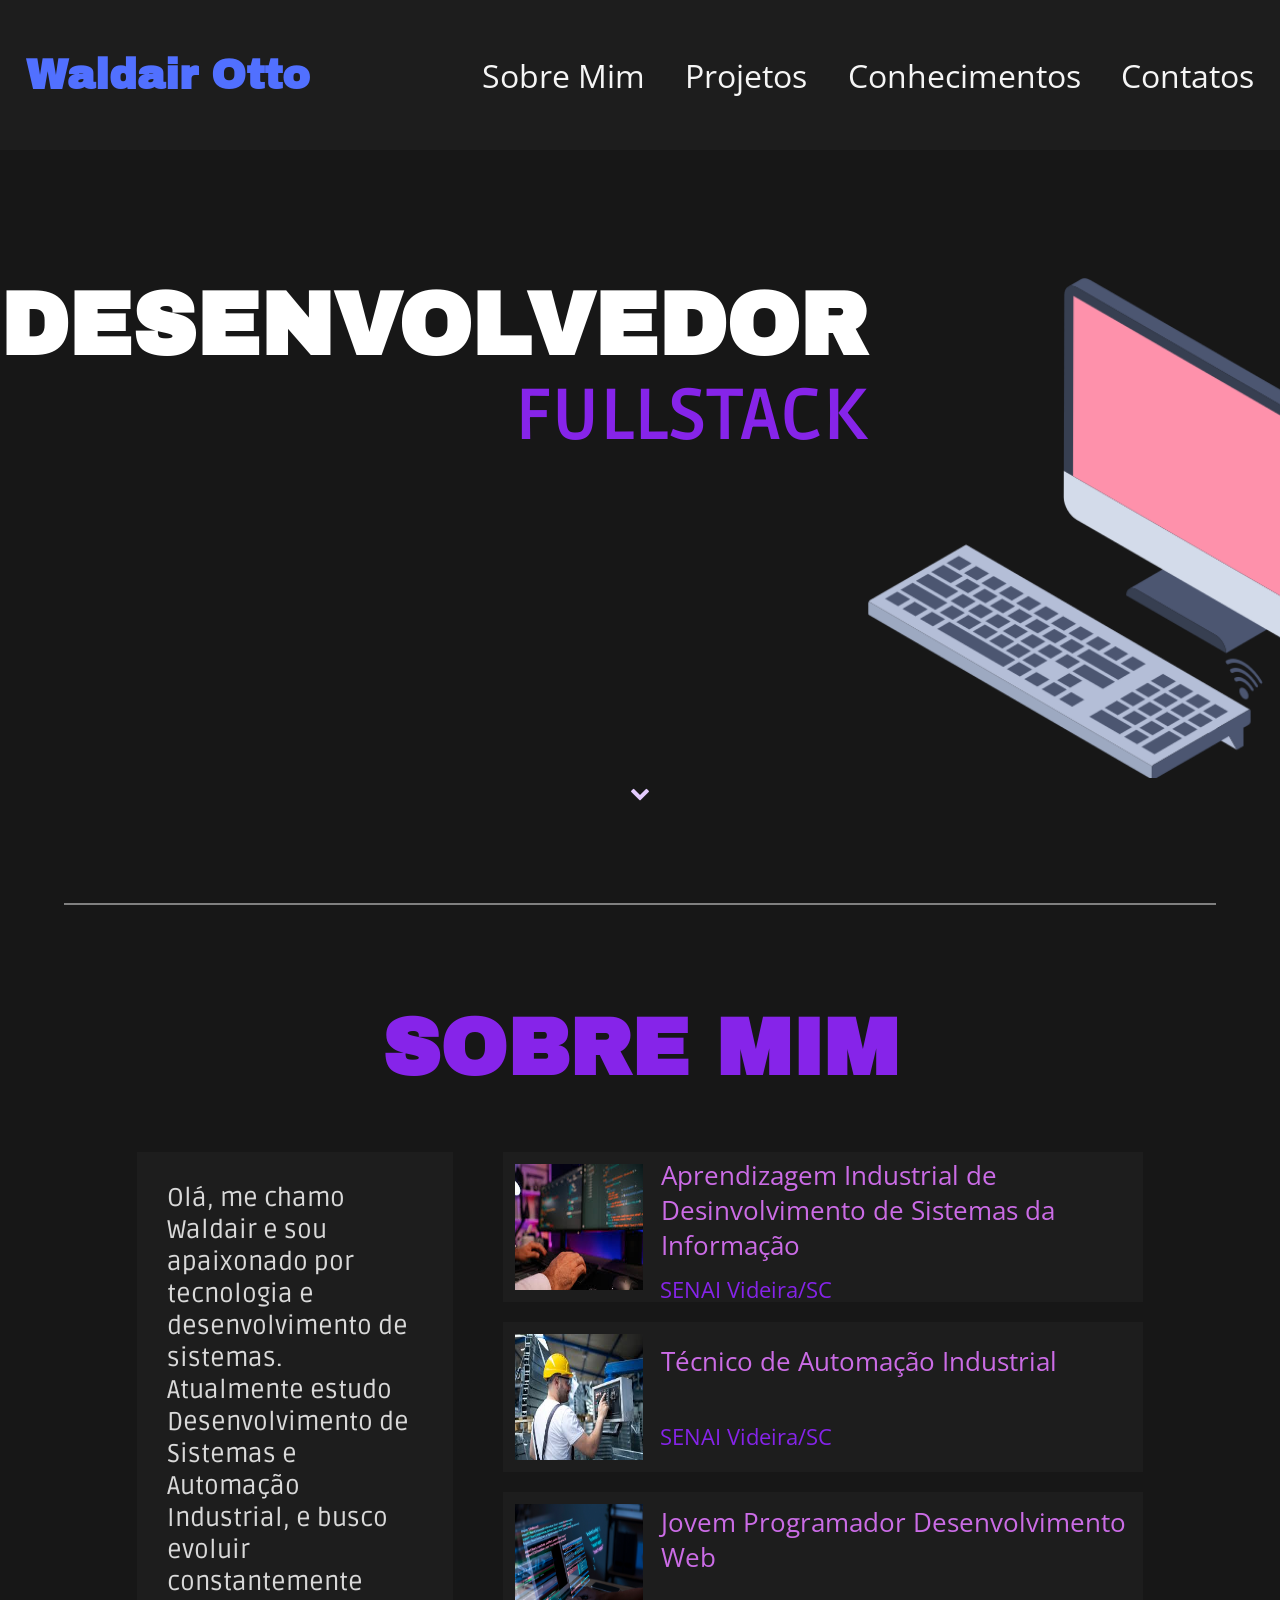
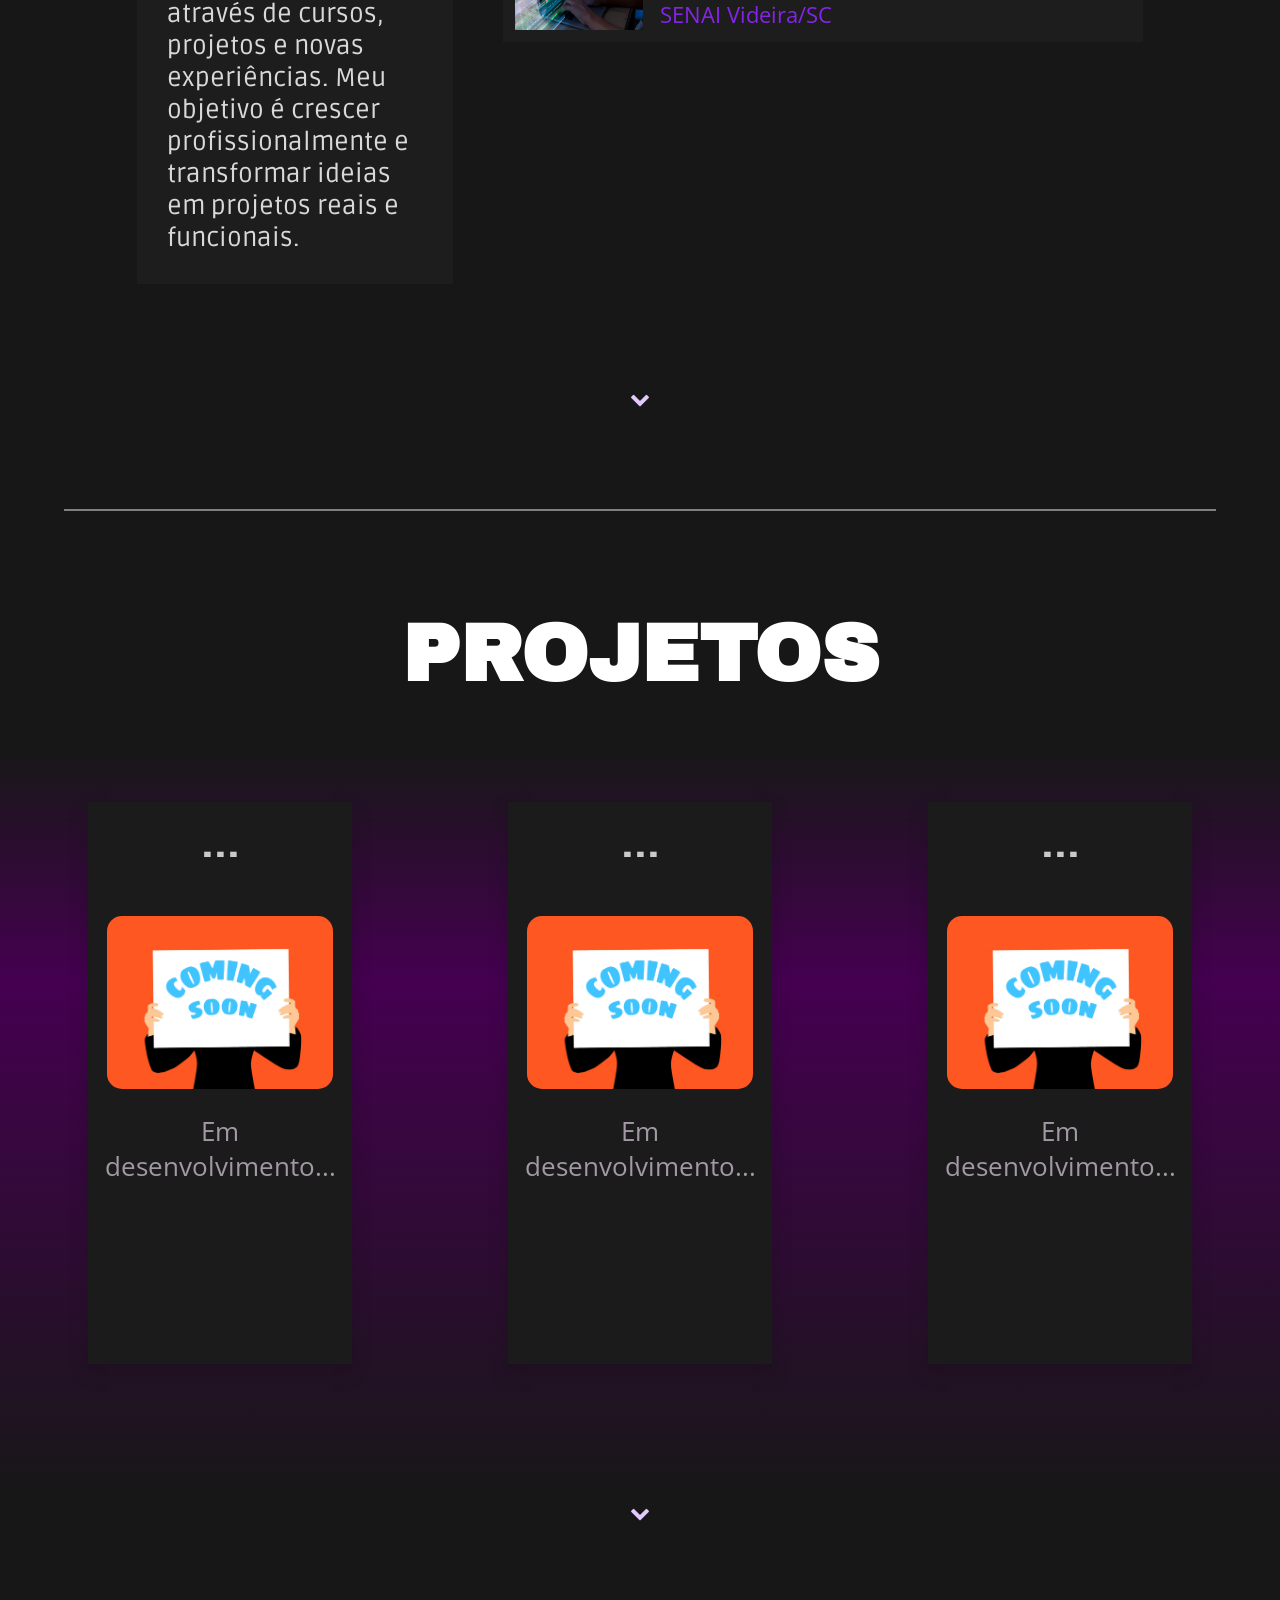
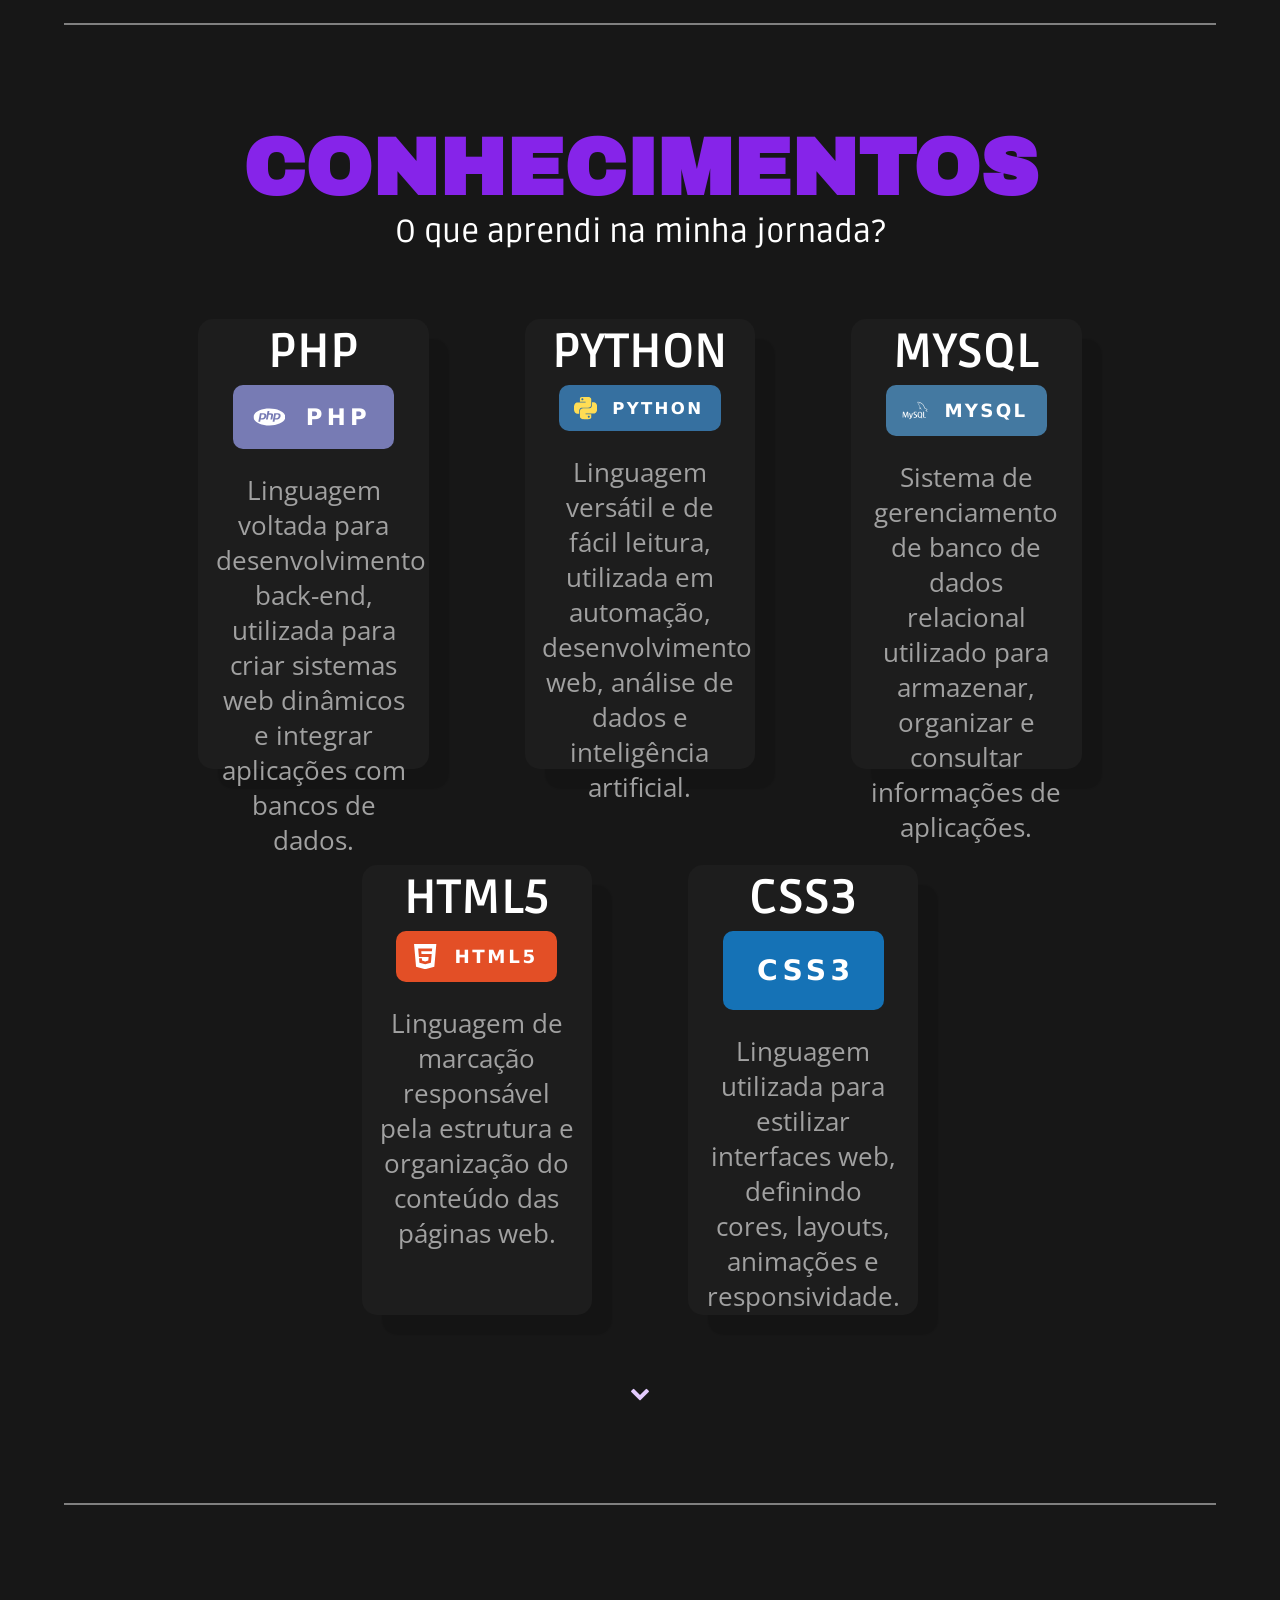
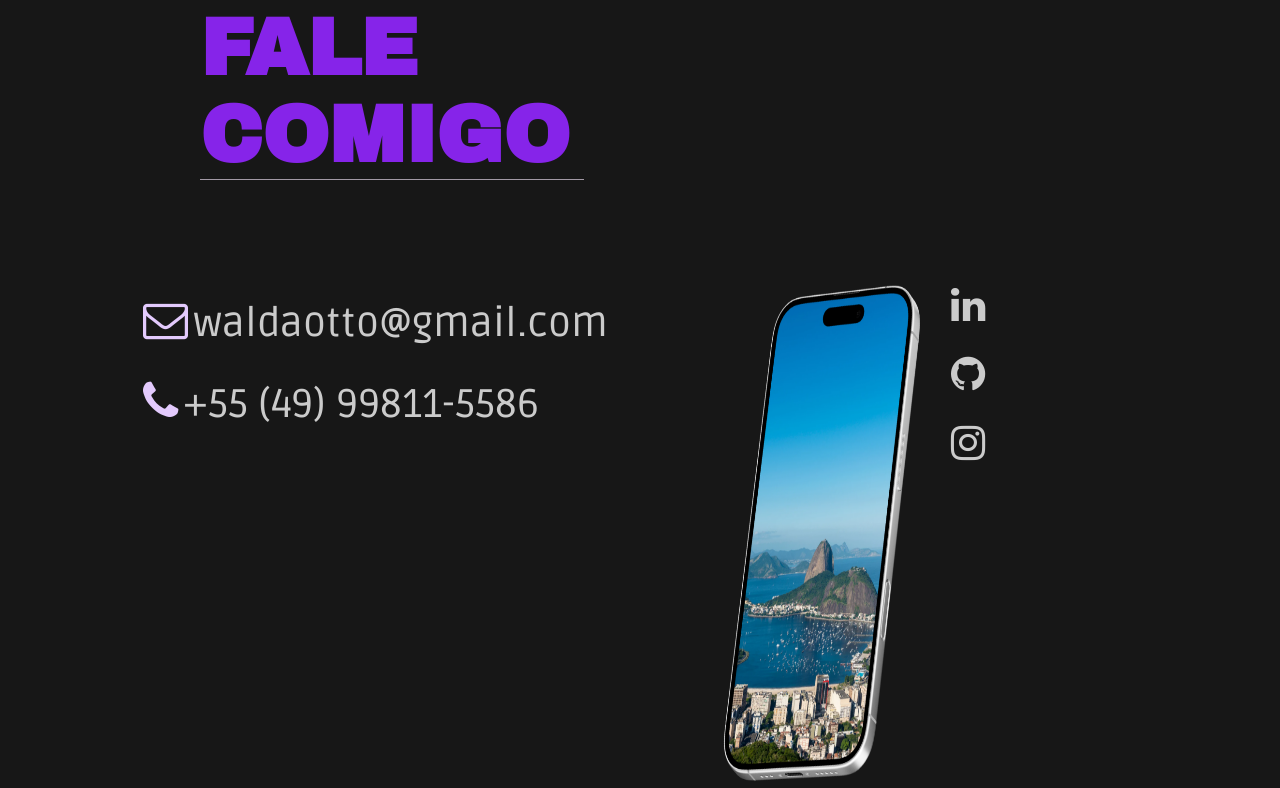
==== index.html @ 9b385b89 "Adicionando" ====
<!DOCTYPE html>
<html lang="pt-BR">
<head>
    <meta charset="UTF-8">
    <meta name="viewport" content="width=device-width, initial-scale=1.0">
    <link rel="stylesheet" href="style.css">
    <title>Waldair Otto</title>
    <link rel="stylesheet" href="assets/font-awesome/font-awesome/css/font-awesome.min.css">

    <link rel="preconnect" href="https://fonts.googleapis.com">
    <link rel="preconnect" href="https://fonts.gstatic.com" crossorigin>
    <link href="https://fonts.googleapis.com/css2?family=Archivo+Black&display=swap" rel="stylesheet">
    <link rel="preconnect" href="https://fonts.googleapis.com">
    <link rel="preconnect" href="https://fonts.gstatic.com" crossorigin>
    <link href="https://fonts.googleapis.com/css2?family=Archivo+Black&family=Ruda:wght@400..900&display=swap" rel="stylesheet">
    <link rel="preconnect" href="https://fonts.googleapis.com">
    <link rel="preconnect" href="https://fonts.gstatic.com" crossorigin>
    <link href="https://fonts.googleapis.com/css2?family=Archivo+Black&family=Open+Sans:ital,wght@0,300..800;1,300..800&family=Ruda:wght@400..900&display=swap" rel="stylesheet">
</head>
<body>
    <header>
        <h1 class="logo">Waldair Otto</h1>

        <nav>
            <ul class="menu">
                <li><a href="#sobremim">Sobre Mim</a></li>
                <li><a href="#projetospath">Projetos</a></li>
                <li><a href="#conhecimentospath">Conhecimentos</a></li>
                <li><a href="#">Contatos</a></li>
            </ul>
        </nav>
    </header>

    <main>
        <section class="inicio">
            <div>
                <h1>DESENVOLVEDOR</h1>
                <h2>FULLSTACK</h2>
            </div>

            <img src="assets/img/desenvolvedor.png" alt="Imagem Desenvolvdeor">

        </section>
        <a href="#sobremim"><i class="fa fa-chevron-down" aria-hidden="true" id="downpage"></i></a>
        <div class="divisor" id="sobremim"></div>
        <h1 class="hsobremim" >SOBRE MIM</h1>
        <section class="sobremim">
            
            
            <div class="card-grande">
                <p>Olá, me chamo Waldair e sou apaixonado por tecnologia e desenvolvimento de sistemas. Atualmente estudo Desenvolvimento de Sistemas e Automação Industrial, e busco evoluir constantemente através de cursos, projetos e novas experiências.
                Meu objetivo é crescer profissionalmente e transformar ideias em projetos reais e funcionais.
                </p>
            </div>
            <div class="cursos">
                <div class="card-pequeno">
                    <img src="assets/img/curso1.jpg" alt="Aprendizagem Industrial">
                    <div class="texto-card-curso">
                        <p>Aprendizagem Industrial de Desinvolvimento de Sistemas da Informação</p>
                        <span>SENAI Videira/SC</span>
                    </div>
                </div>
                    
                <div class="card-pequeno">
                    <img src="assets/img/curso2.jpg" alt="Tecnico Automação">
                    <div class="texto-card-curso">
                        <p>Técnico de Automação Industrial</p>
                        <span>SENAI Videira/SC</span>
                    </div>
                </div>
                <div class="card-pequeno">
                    <img src="assets/img/curso3.jpg" alt="Jovem Programador">
                    <div class="texto-card-curso">
                        <p>Jovem Programador  Desenvolvimento Web</p>
                        <span>SENAI Videira/SC</span>

                    </div>
                </div>
            </div>
        </section>
        <a href="#projetospath"><i class="fa fa-chevron-down" aria-hidden="true" id="downpage"></i></a>
        <div class="divisor"></div>

        <h1 class="hprojetos" id="projetospath">PROJETOS</h1>
        <section id="projetos">
            <div class="flexbox-projetos">
                <div class="card-projeto">
                    <h3>...</h3>
                    <img src="assets/img/projeto1.png" alt="Imagem do Projeto">
                    
                    <p>Em desenvolvimento...</p>
                    <a href="/">Saiba mais <i class="fa fa-external-link" aria-hidden="true"></i></a>
                </div>

                <div class="card-projeto">
                    <h3>...</h3>
                    <img src="assets/img/projeto1.png" alt="Imagem do Projeto">
                    
                    <p>Em desenvolvimento...</p>
                    <a href="/">Saiba mais <i class="fa fa-external-link" aria-hidden="true"></i></a>
                </div>

                <div class="card-projeto">
                    <h3>...</h3>
                    <img src="assets/img/projeto1.png" alt="Imagem do Projeto">
                    
                    <p>Em desenvolvimento...</p>
                    <a href="/">Saiba mais <i class="fa fa-external-link" aria-hidden="true"></i></a>
                </div>

            </div>
        </section>
        <a href="#conhecimentospath"><i class="fa fa-chevron-down" aria-hidden="true" id="downpage"></i></a>
        <div class="divisor"></div>
        <h1 class="hconhecimentos" id="conhecimentospath">CONHECIMENTOS</h1>
        
        <section id="conhecimentos">
            <span>O que aprendi na minha jornada?</span>

            <div class="flexbox-conhecimentos">
                
                <div class="card-conhecimento">
                    <h3>PHP</h3>
                    <img src="assets/img/nphp.svg" alt="PHP" class="php">
                    <p>Linguagem voltada para desenvolvimento back-end, utilizada para criar sistemas web dinâmicos e integrar aplicações com bancos de dados.</p>
                </div>
                <div class="card-conhecimento">
                    <h3>PYTHON</h3>
                    <img src="assets/img/python.svg" alt="PHP">
                    <p>Linguagem versátil e de fácil leitura, utilizada em automação, desenvolvimento web, análise de dados e inteligência artificial.</p>
                </div>
                <div class="card-conhecimento">
                    <h3>MYSQL</h3>
                    <img src="assets/img/mysql.svg" alt="PHP">
                    <p>Sistema de gerenciamento de banco de dados relacional utilizado para armazenar, organizar e consultar informações de aplicações.</p>
                </div>
                <div class="card-conhecimento">
                    <h3>HTML5</h3>
                    <img src="assets/img/html.svg" alt="PHP">
                    <p> Linguagem de marcação responsável pela estrutura e organização do conteúdo das páginas web.</p>
                </div>
                <div class="card-conhecimento">
                    <h3>CSS3</h3>
                    <img src="assets/img/css.svg" alt="PHP">
                    <p>Linguagem utilizada para estilizar interfaces web, definindo cores, layouts, animações e responsividade.</p>
                </div>

            </div>
        </section>
        <a href="#contato"><i class="fa fa-chevron-down" aria-hidden="true" id="downpage"></i></a>
        <div class="divisor"></div>
        
        <h1 class="hcontato">FALE COMIGO</h1>
        <section class="contato" id="contato">
            <div class="main-content">
                <div class="contatos">
                    <div class="texto"><i class="fa fa-envelope-o" aria-hidden="true"></i><a href="mailto:waldaotto@gmail.com">waldaotto@gmail.com</a></div>
                    <div class="texto"><i class="fa fa-phone" aria-hidden="true"></i><a href="+5549998115586">+55 (49) 99811-5586</a></div>
            
                </div>
                <img src="assets/img/celular.png" alt="">

                <div class="redes">
                    <a href="https://www.linkedin.com/in/waldair-otto-menegassi-47b0012b7?utm_source=share_via&utm_content=profile&utm_medium=member_android" class="linkedin"><i class="fa fa-linkedin" aria-hidden="true"></i></a>
                    <a href="https://github.com/waldaotto" id="github"><i class="fa fa-github" aria-hidden="true"></i></a>
                    <a href="https://www.instagram.com/w.ootto" id="insta"><i class="fa fa-instagram" aria-hidden="true"></i></a>
                </div>
            </div>
            
        </section>
    </main>
</body>
</html>
---- style.css ----
* {
    margin:0px;
    padding:0px;
}

html {
  scroll-behavior: smooth;
}

body {
    background: #171717;
    padding-bottom: 1px;
    transition: background-color 1.2s ease;
}
.menu {
    font-style: none;
    list-style: none;

    display: flex;
    gap:15px;
}

a {
    text-decoration: none;
    color: whitesmoke;
}

.menu li>a:hover{
    color: #e3cafd;
}


.menu li {
    text-decoration: none;
    color: white;

    font-size: 2rem;
    padding-right: 1.6rem;
    font-family: 'open sans';
}


.logo {
    font-family: 'archivo black';
    color: beige;
    font-size: 2.6rem;
    padding-left: 1.6rem;
    color:#5170ff;
}

header {
    width: 100%;
    height: 150px;

    background: #1d1d1d;
    display: flex;

    justify-content: space-between;
    align-items: center;
}

.inicio {
    max-width: 100%;
    text-align: center;
    display: flex;
    
    margin-top: 10%;
    height: 500px;

    justify-content: space-around;
}

.inicio h1 {
   
    color:#ffff;
    font-family: 'archivo black';

    font-size: 5.5rem;
}


.inicio div {
    display: flex;
    flex-direction: column;
    text-align: end;
}

.inicio h2 {
    font-size: 4.5rem;
    font-family: 'ruda';
    color: #8624e9;
}

.inicio img {
    max-width: 100%;
    height: 100%;

    animation: flutuar 3s ease-in-out infinite;
    position: relative;

}

@keyframes flutuar {
  0%, 100% {
    /* Posição inicial e final (no lugar) */
    transform: translateY(0);
  }
  50% {
    /* Ponto médio da animação (sobe 20 pixels) */
    transform: translateY(-10px);
  }
}

.divisor {
    width: 90%;
    height: 2px;
    background: gray;
    margin: 100px auto;
}


/* -------------------- SOBRE MIM --------------------------------*/


.sobremim {
    max-width: 100%;
    display:flex;
    gap:50px;
    justify-content: center;
    padding-bottom: 100px;

  
}

.hsobremim {
    color: #8624e9;
    font-family: 'archivo black';
    text-align: center;
    font-size: 5rem;
    padding-bottom: 60px;
    padding-top: 0px;
}

.card-grande{
    max-width: 20%;
    background:#1d1d1d;
    text-align: start;

    font-size: 1.6rem;
    color:#d9d9d9;
    font-family: 'Ruda';
    padding: 30px;
}

.card-pequeno img {
    width: 20%;
    padding: 12px;
}

.card-pequeno p {
    color:#cb6ce6;
    font-size: 1.6rem;
    font-family: 'open sans';
    padding: 6px;
}

.card-pequeno span {
    color:#8624e9;
    font-size: 1.4rem;
    padding: 5px;
    font-family: 'open sans';
}
.card-pequeno{
    background: #1d1d1d;
    max-width: 100%;
    height: 150px;

    align-content: center;
    display: flex;
    transition: transform 0.3s ease-in-out;
}

.card-pequeno:hover {
    transform: scale(1.1) translateY(-0.5px);
}

.cursos {
    display: flex;
    flex-direction: column;
    gap: 20px;
    max-width: 50%;
}

.texto-card-curso {
    display: flex;
    flex-direction: column;
    justify-content: space-around;
}

#downpage {
    display: flex;
    color:#e3cafd;
    width: 20%;
    justify-content: center;
    margin:5px auto;
    font-size: 20px;

    animation: flutuar 3s ease-in-out infinite;
    position: relative;

}

/* ////////////// PROJETOS ////////////////// */

#projetos {
    width: 100%;
    background: #171717;
    background: linear-gradient(180deg, rgba(23, 23, 23, 1) 0%, rgba(69, 0, 80, 1) 31%, rgba(23, 23, 23, 1) 100%);
    height: 750px;


}

.hprojetos {
    width: 100%;
    color:#ffff;
    font-family: 'archivo black';
    font-size: 5rem;
    text-align: center;
}

.card-projeto {
    background: #1b1b1b;
    width: 20%;
    height: 550px;
    padding: 6px;
    margin-bottom: 8%;
    gap: 1.6rem;

    display: flex;
    flex-direction: column;
    align-items: center;
    transition: transform 0.3s ease-in-out;
    box-shadow: 0px 8px 16px 4px rgba(0, 0, 0, 0.1);

}

.flexbox-projetos {
    display: flex;
    padding: 10px;
    justify-content: space-around;
    align-items: center;
    height: 100%;
    margin-top: 50px;
    flex-wrap: wrap;
}

.card-projeto img {
    width: 90%;
    margin-top: 15px;
    border-radius: 15px;

}

.card-projeto h3 {
    color:#cacaca;
    font-family: 'Ruda';
    font-size: 3rem;
    padding: 5px;
    font-weight: bold;
}

.card-projeto p {
    color: #a299a5;
    font-family: 'Open sans';
    font-size: 1.6rem;
    text-align: center;
}

.card-projeto:hover {
    transform: scale(1.1) translateY(15px);
} 

.card-projeto a {
    font-family: 'open sans';
    color:#5170ff;
    margin-top: 30px;
    display: none;
}

.card-projeto:hover a { 
    display: block;
}

/* ///////// CONHECIMENTOS /////////// */

.hconhecimentos {
    font-size: 5rem;
    font-family: 'archivo black';
    
    color:#8624e9;
    width: 100%;
    text-align: center;
}

#conhecimentos {
    width: 100%;

}

#conhecimentos span {
    display:block;
    color:#ffff;
    font-family: 'Ruda';
    font-size: 2rem;
    width: 100%;
    text-align: center;
}

.flexbox-conhecimentos {
    width: 90%;
    margin:20px auto;
    display: flex;
    flex-wrap: wrap;
    justify-content: center;
}

.card-conhecimento {
    background:#1d1d1d;
    width: 20%;
    text-align: center;
    gap: 10px;

    margin:3rem;

    height: 450px;  
    border-radius: 15px;
    box-shadow: 20px 20px 1px 0px rgba(0, 0, 0, 0.1);
    transition: transform 0.3s ease-in-out;
}

.card-conhecimento h3 {
    font-size: 3rem;
    font-family: 'ruda';
    color: #ffff;
    margin: 4px;

}

.card-conhecimento img{
    width: 70%;
    border-radius: 10px;
    max-height: 80px;
}

.card-conhecimento p {
    padding-top: 10px;
    margin: 10px auto;
    font-family: 'open sans';
    font-size: 1.6rem;
    color:#a1a1a1;
    width: 85%;
    text-align: center;
    
}

.card-conhecimento:hover h3 {
    animation: brilho 1s ease;

}

.card-conhecimento:hover {
    transform: scale(1.1) translateY(1px);
    box-shadow: 40px 40px 2px 0px rgba(0, 0, 0, 0.1);
}

@keyframes brilho {
    0% {
        color: white;
    }

    50% {
        color: #fffb01;
    }

    100% {
        color: white;
    }
}


.hcontato {
    color:#8624e9;
    font-family: 'archivo black';
    font-size: 5rem;
    width: 30%;
    margin-right: auto;
    margin-left:200px;
    border-bottom: 1px solid #a299a5;
}

.contato {
    width: 100%;
}

.main-content {
    width: 80%;
    margin: 5px auto;
    height: 500px;
    margin-top:8%;
    display: flex;
    flex-direction: row;

    justify-content: space-between;
    
}

.main-content a{
    color:#cb6ce6;
    font-size: 40px;
    align-items: center;
    width: 40%;
    text-align: center;
    
    margin-left: 1%;
    color:#cbcbcb;
    font-family: 'ruda';
    

   
}


.main-content a:hover {
    color:#5170ff;
}

.texto i {
    font-size: 45px;
    color:#e3cafd;
    margin:0;

}
.texto { 
    padding:15px;
    width: 100%;
    gap:20px;
}

.contatos {
    display:flex;
    flex-direction: column;
}

.main-content img {
    width: 20%;
    margin-left: 10%;
    
}


.redes {
    
    width: 20%;
    display: flex;
    flex-direction: column;
    gap: 20px;
    margin-right: auto;
}

.redes a {
    transition: transform 0.3s ease-in-out;
}

.linkedin:hover {
    color:#5170ff;
    transform: scale(1.1) translateY(0.2px);

}

#github:hover {
    color:#b8b8b8;
    transform: scale(1.1) translateY(0.2px);

}

#insta:hover {
    color:#ff0080;
    transform: scale(1.1) translateY(0.2px);

}
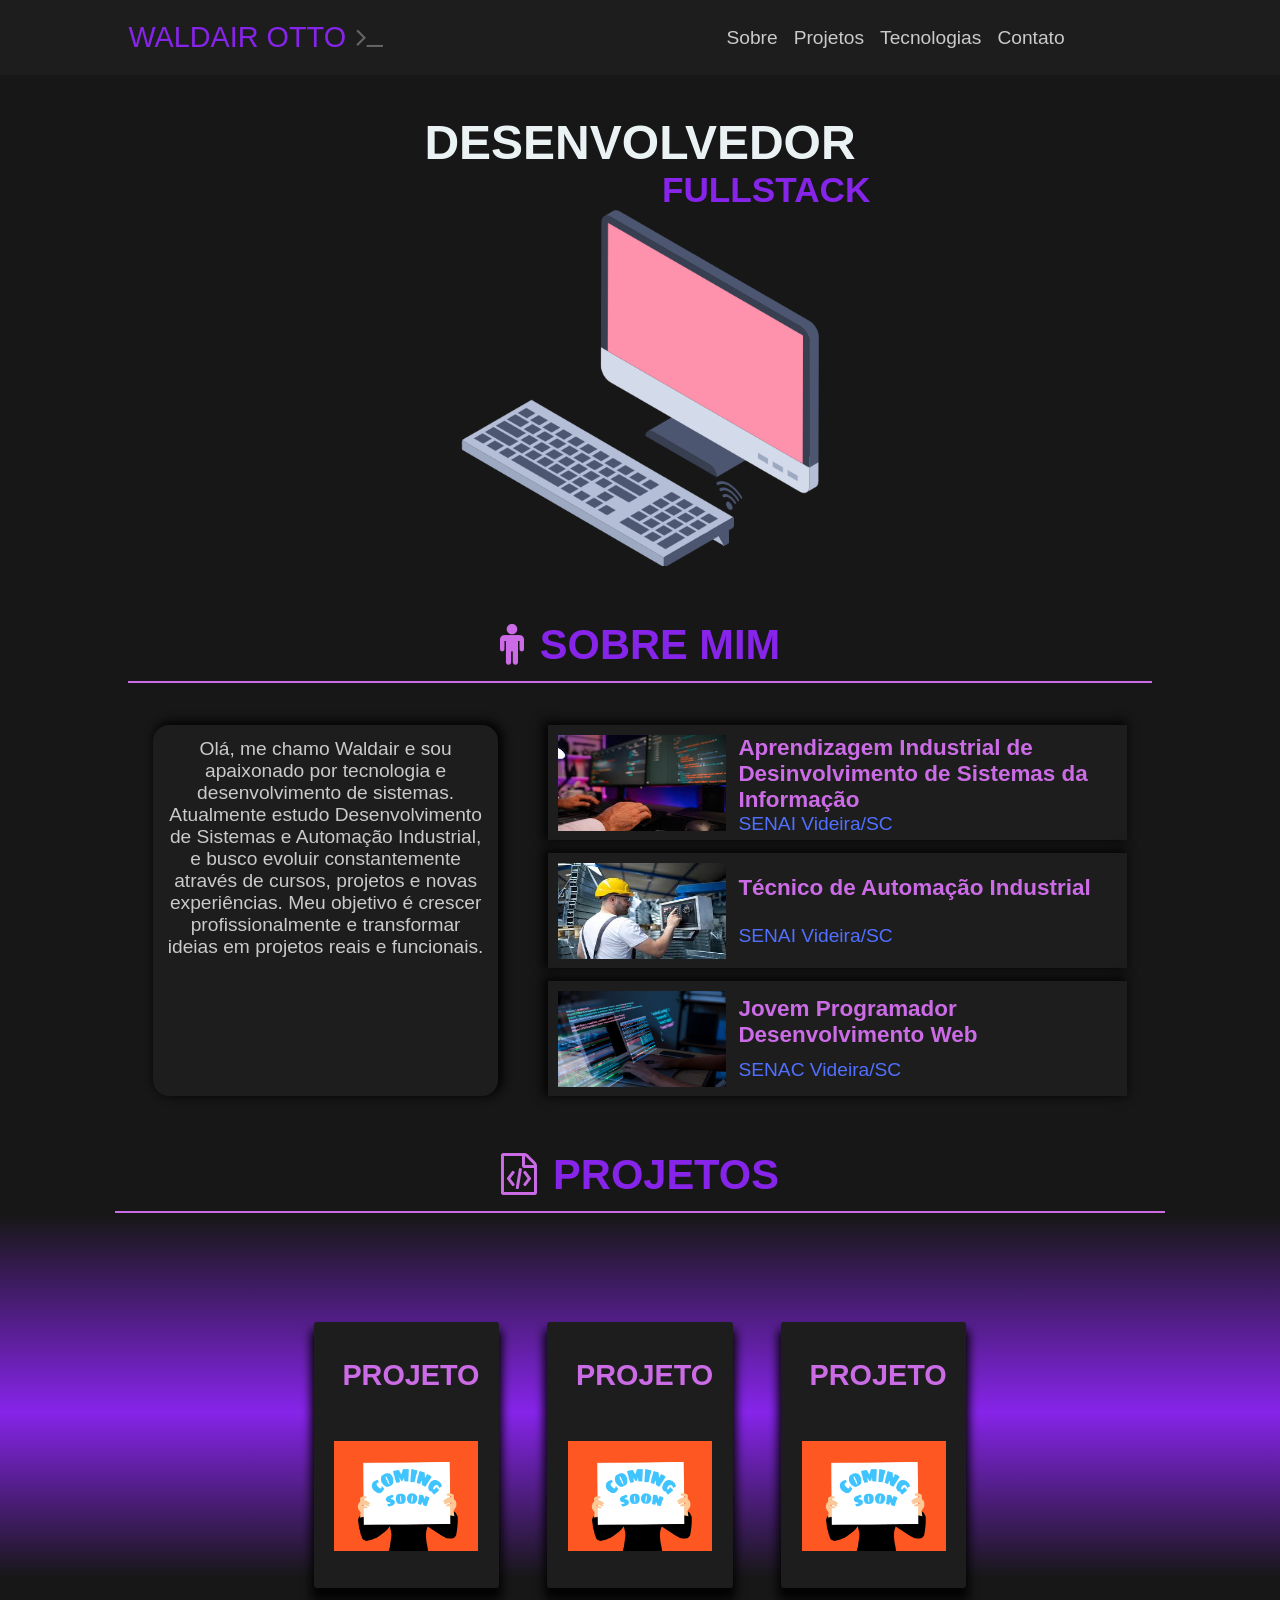
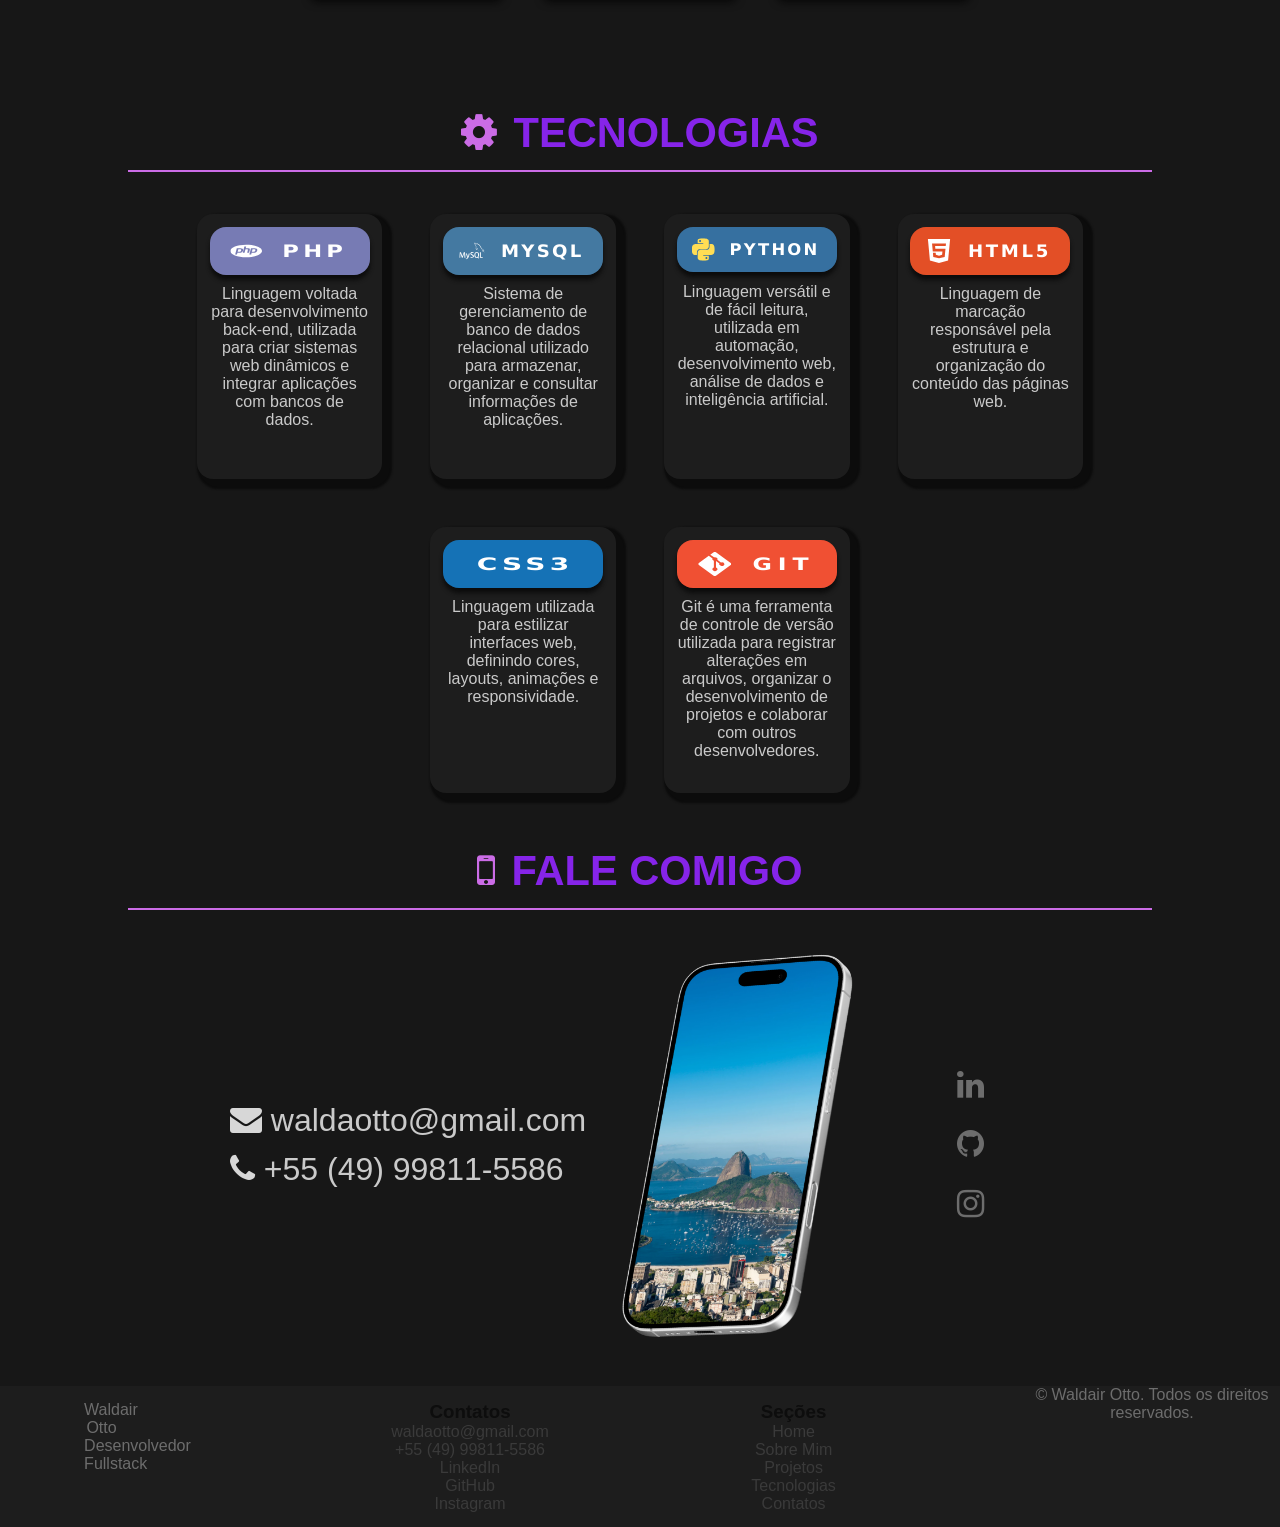
==== commit 071b34a2: "Alteraçoes nos nomes dos arquivos" ====
--- a/index.html
+++ b/index.html
@@ -3,171 +3,262 @@
 <head>
     <meta charset="UTF-8">
     <meta name="viewport" content="width=device-width, initial-scale=1.0">
+    <link rel="stylesheet" href="assets/font-awesome/font-awesome/css/font-awesome.min.css">
     <link rel="stylesheet" href="style.css">
+
     <title>Waldair Otto</title>
-    <link rel="stylesheet" href="assets/font-awesome/font-awesome/css/font-awesome.min.css">
-
-    <link rel="preconnect" href="https://fonts.googleapis.com">
-    <link rel="preconnect" href="https://fonts.gstatic.com" crossorigin>
-    <link href="https://fonts.googleapis.com/css2?family=Archivo+Black&display=swap" rel="stylesheet">
-    <link rel="preconnect" href="https://fonts.googleapis.com">
-    <link rel="preconnect" href="https://fonts.gstatic.com" crossorigin>
-    <link href="https://fonts.googleapis.com/css2?family=Archivo+Black&family=Ruda:wght@400..900&display=swap" rel="stylesheet">
-    <link rel="preconnect" href="https://fonts.googleapis.com">
-    <link rel="preconnect" href="https://fonts.gstatic.com" crossorigin>
-    <link href="https://fonts.googleapis.com/css2?family=Archivo+Black&family=Open+Sans:ital,wght@0,300..800;1,300..800&family=Ruda:wght@400..900&display=swap" rel="stylesheet">
 </head>
 <body>
-    <header>
-        <h1 class="logo">Waldair Otto</h1>
-
-        <nav>
-            <ul class="menu">
-                <li><a href="#sobremim">Sobre Mim</a></li>
-                <li><a href="#projetospath">Projetos</a></li>
-                <li><a href="#conhecimentospath">Conhecimentos</a></li>
-                <li><a href="#">Contatos</a></li>
-            </ul>
+    <header class="header">
+        <a class="logo">WALDAIR OTTO <i class="fa fa-terminal" aria-hidden="true"></i></a>
+        <nav class="nav">
+            <a href="#aboutme">Sobre</a>
+            <a href="#projetos">Projetos</a>
+            <a href="#tecnology">Tecnologias</a>
+            <a href="#contato">Contato</a>
         </nav>
     </header>
 
     <main>
-        <section class="inicio">
-            <div>
-                <h1>DESENVOLVEDOR</h1>
-                <h2>FULLSTACK</h2>
-            </div>
-
-            <img src="assets/img/desenvolvedor.png" alt="Imagem Desenvolvdeor">
-
-        </section>
-        <a href="#sobremim"><i class="fa fa-chevron-down" aria-hidden="true" id="downpage"></i></a>
-        <div class="divisor" id="sobremim"></div>
-        <h1 class="hsobremim" >SOBRE MIM</h1>
-        <section class="sobremim">
-            
-            
-            <div class="card-grande">
-                <p>Olá, me chamo Waldair e sou apaixonado por tecnologia e desenvolvimento de sistemas. Atualmente estudo Desenvolvimento de Sistemas e Automação Industrial, e busco evoluir constantemente através de cursos, projetos e novas experiências.
+
+        <section id="home" class="home">
+
+            <div>
+                <h1>
+                    DESENVOLVEDOR
+                </h1>
+                <h2>
+                    FULLSTACK
+                </h2>
+            </div>
+            <div>
+                <img src="assets/img/desenvolvedor.png" alt="desenvolvedor fullstack">
+            </div>
+
+        </section>
+
+        <section id="aboutme" class="aboutme">
+            <h1 class="title">
+                <i class="fa fa-male" aria-hidden="true"></i>SOBRE MIM
+            </h1>
+            <div class="flex">
+                <div class="card-aboutme">
+         Olá, me chamo Waldair e sou apaixonado por tecnologia e desenvolvimento de sistemas. Atualmente estudo Desenvolvimento de Sistemas e Automação Industrial, e busco evoluir constantemente através de cursos, projetos e novas experiências.
                 Meu objetivo é crescer profissionalmente e transformar ideias em projetos reais e funcionais.
-                </p>
-            </div>
-            <div class="cursos">
-                <div class="card-pequeno">
-                    <img src="assets/img/curso1.jpg" alt="Aprendizagem Industrial">
-                    <div class="texto-card-curso">
-                        <p>Aprendizagem Industrial de Desinvolvimento de Sistemas da Informação</p>
-                        <span>SENAI Videira/SC</span>
-                    </div>
-                </div>
-                    
-                <div class="card-pequeno">
-                    <img src="assets/img/curso2.jpg" alt="Tecnico Automação">
-                    <div class="texto-card-curso">
-                        <p>Técnico de Automação Industrial</p>
-                        <span>SENAI Videira/SC</span>
-                    </div>
-                </div>
-                <div class="card-pequeno">
-                    <img src="assets/img/curso3.jpg" alt="Jovem Programador">
-                    <div class="texto-card-curso">
-                        <p>Jovem Programador  Desenvolvimento Web</p>
-                        <span>SENAI Videira/SC</span>
-
-                    </div>
-                </div>
-            </div>
-        </section>
-        <a href="#projetospath"><i class="fa fa-chevron-down" aria-hidden="true" id="downpage"></i></a>
-        <div class="divisor"></div>
-
-        <h1 class="hprojetos" id="projetospath">PROJETOS</h1>
-        <section id="projetos">
-            <div class="flexbox-projetos">
-                <div class="card-projeto">
-                    <h3>...</h3>
-                    <img src="assets/img/projeto1.png" alt="Imagem do Projeto">
-                    
-                    <p>Em desenvolvimento...</p>
-                    <a href="/">Saiba mais <i class="fa fa-external-link" aria-hidden="true"></i></a>
-                </div>
-
-                <div class="card-projeto">
-                    <h3>...</h3>
-                    <img src="assets/img/projeto1.png" alt="Imagem do Projeto">
-                    
-                    <p>Em desenvolvimento...</p>
-                    <a href="/">Saiba mais <i class="fa fa-external-link" aria-hidden="true"></i></a>
-                </div>
-
-                <div class="card-projeto">
-                    <h3>...</h3>
-                    <img src="assets/img/projeto1.png" alt="Imagem do Projeto">
-                    
-                    <p>Em desenvolvimento...</p>
-                    <a href="/">Saiba mais <i class="fa fa-external-link" aria-hidden="true"></i></a>
-                </div>
-
-            </div>
-        </section>
-        <a href="#conhecimentospath"><i class="fa fa-chevron-down" aria-hidden="true" id="downpage"></i></a>
-        <div class="divisor"></div>
-        <h1 class="hconhecimentos" id="conhecimentospath">CONHECIMENTOS</h1>
-        
-        <section id="conhecimentos">
-            <span>O que aprendi na minha jornada?</span>
-
-            <div class="flexbox-conhecimentos">
+                </div>
                 
-                <div class="card-conhecimento">
-                    <h3>PHP</h3>
-                    <img src="assets/img/nphp.svg" alt="PHP" class="php">
-                    <p>Linguagem voltada para desenvolvimento back-end, utilizada para criar sistemas web dinâmicos e integrar aplicações com bancos de dados.</p>
-                </div>
-                <div class="card-conhecimento">
-                    <h3>PYTHON</h3>
+                <div class="flex">
+                    <div class="card-curso">
+                        <img 
+                            src="assets/img/curso1.jpg" 
+                            alt="Curso 1">
+
+                        <div class="flex">
+                           
+                            <h3>
+                                Aprendizagem Industrial de Desinvolvimento de Sistemas da Informação
+                            </h3>
+                            <p>
+                                SENAI Videira/SC
+                            </p>
+                        </div>
+                        
+                    </div>
+                    <div class="card-curso">
+                        <img 
+                            src="assets/img/curso2.jpg" 
+                            alt="Curso 2">
+                        <div class="flex">
+                            <h3>
+                                Técnico de Automação Industrial
+                            </h3>
+                            <p>
+                                SENAI Videira/SC
+                            </p>
+                        </div>
+                    </div>
+                    <div class="card-curso">
+                        <img 
+                            src="assets/img/curso3.jpg" 
+                            alt="Curso 3">
+                        <div class="flex">
+                            <h3>
+                                Jovem Programador Desenvolvimento Web
+                            </h3>
+                            <p>
+                                SENAC Videira/SC
+                            </p>
+                        </div>
+                    </div>
+                </div>
+                </div>
+
+        </section>
+
+        <section id="projetos" class="projects">
+            <h1 class="title">
+                <i class="fa fa-file-code-o" aria-hidden="true"></i>PROJETOS
+            </h1>
+            <div class="projetos">
+                <div class="flex">
+                    <div class="card">
+                        <h2>
+                            PROJETO
+                        </h2>
+                        <img src="assets/img/projeto1.png" alt="Coming Soon">
+                        
+                    </div>
+
+                    <div class="card">
+                        <h2>
+                            PROJETO
+                        </h2>
+                        <img src="assets/img/projeto1.png" alt="Coming Soon">
+                        
+                    </div>
+
+                    <div class="card">
+                        <h2>
+                            PROJETO
+                        </h2>
+                        <img src="assets/img/projeto1.png" alt="Coming Soon">
+                        
+                    </div>
+
+                </div>
+            </div>
+            
+        </section>
+
+        <section id="tecnology" class="tecnology">
+            <h1 class="title">
+                <i class="fa fa-cog" aria-hidden="true"></i>TECNOLOGIAS
+            </h1>
+
+            <div class="flex">
+
+                <div class="card2">
+                    <img src="assets/img/nphp.svg" alt="PHP">
+                    <p>
+                        Linguagem voltada para desenvolvimento back-end, utilizada para criar sistemas web dinâmicos e integrar aplicações com bancos de dados.
+                    </p>
+                </div>
+
+                <div class="card2">
+                    <img src="assets/img/mysql.svg" alt="MYSQL">
+                    <p>
+                        Sistema de gerenciamento de banco de dados relacional utilizado para armazenar, organizar e consultar informações de aplicações.
+                    </p>
+                </div>
+
+                <div class="card2">
                     <img src="assets/img/python.svg" alt="PHP">
-                    <p>Linguagem versátil e de fácil leitura, utilizada em automação, desenvolvimento web, análise de dados e inteligência artificial.</p>
-                </div>
-                <div class="card-conhecimento">
-                    <h3>MYSQL</h3>
-                    <img src="assets/img/mysql.svg" alt="PHP">
-                    <p>Sistema de gerenciamento de banco de dados relacional utilizado para armazenar, organizar e consultar informações de aplicações.</p>
-                </div>
-                <div class="card-conhecimento">
-                    <h3>HTML5</h3>
-                    <img src="assets/img/html.svg" alt="PHP">
-                    <p> Linguagem de marcação responsável pela estrutura e organização do conteúdo das páginas web.</p>
-                </div>
-                <div class="card-conhecimento">
-                    <h3>CSS3</h3>
-                    <img src="assets/img/css.svg" alt="PHP">
-                    <p>Linguagem utilizada para estilizar interfaces web, definindo cores, layouts, animações e responsividade.</p>
-                </div>
-
-            </div>
-        </section>
-        <a href="#contato"><i class="fa fa-chevron-down" aria-hidden="true" id="downpage"></i></a>
-        <div class="divisor"></div>
-        
-        <h1 class="hcontato">FALE COMIGO</h1>
-        <section class="contato" id="contato">
-            <div class="main-content">
-                <div class="contatos">
-                    <div class="texto"><i class="fa fa-envelope-o" aria-hidden="true"></i><a href="mailto:waldaotto@gmail.com">waldaotto@gmail.com</a></div>
-                    <div class="texto"><i class="fa fa-phone" aria-hidden="true"></i><a href="+5549998115586">+55 (49) 99811-5586</a></div>
-            
-                </div>
-                <img src="assets/img/celular.png" alt="">
-
-                <div class="redes">
-                    <a href="https://www.linkedin.com/in/waldair-otto-menegassi-47b0012b7?utm_source=share_via&utm_content=profile&utm_medium=member_android" class="linkedin"><i class="fa fa-linkedin" aria-hidden="true"></i></a>
-                    <a href="https://github.com/waldaotto" id="github"><i class="fa fa-github" aria-hidden="true"></i></a>
-                    <a href="https://www.instagram.com/w.ootto" id="insta"><i class="fa fa-instagram" aria-hidden="true"></i></a>
-                </div>
-            </div>
-            
-        </section>
+                    <p>
+                        Linguagem versátil e de fácil leitura, utilizada em automação, desenvolvimento web, análise de dados e inteligência artificial.
+                    </p>
+                </div>
+
+                <div class="card2">
+                    <img src="assets/img/html.svg" alt="html">
+                    <p>
+                        Linguagem de marcação responsável pela estrutura e organização do conteúdo das páginas web.
+                    </p>
+                </div>
+
+                <div class="card2">
+                    <img src="assets/img/css.svg" alt="css">
+                    <p>
+                        Linguagem utilizada para estilizar interfaces web, definindo cores, layouts, animações e responsividade.    
+                    </p>
+                </div>
+
+                <div class="card2">
+                    <img src="assets/img/git.svg" alt="git">
+                    <p>
+                        Git é uma ferramenta de controle de versão utilizada para registrar alterações em arquivos, organizar o desenvolvimento de projetos e colaborar com outros desenvolvedores.
+                    </p>
+                </div>
+            </div>
+        </section>
+
+        <section id="contato" class="contact">
+            <h1 class="title">
+                <i class="fa fa-mobile" aria-hidden="true"></i>FALE COMIGO
+            </h1>
+
+            <div class="flex">
+                <div>
+                    <a href="mailto:waldaotto@gmail.com">
+                        <i class="fa fa-envelope" aria-hidden="true"></i>
+                        waldaotto@gmail.com
+                    </a>
+                    <a href="tel:+5549998115586">
+                        <i class="fa fa-phone" aria-hidden="true"></i>
+                        +55 (49) 99811-5586
+                    </a>
+                </div>
+
+                <img src="assets/img/celular.png" alt="Contato">
+
+                <div class="flex">
+                    <a href="https://www.linkedin.com/in/waldair-otto-menegassi-47b0012b7?utm_source=share_via&utm_content=profile&utm_medium=member_android" class="linkedin">
+                        <i class="fa fa-linkedin" aria-hidden="true" id="linkedin"></i>
+                    </a>
+                    <a href="https://github.com/waldaotto" class="github">
+                        <i class="fa fa-github" aria-hidden="true" id="github"></i>
+                    </a>
+                    <a href="https://www.instagram.com/w.ootto" class="insta">
+                        <i class="fa fa-instagram" aria-hidden="true" id="insta"></i>
+                    </a>
+                </div>
+            </div>
+        </section>
+
     </main>
+    <footer class="footer">
+        <div class="flex">
+            <div>
+                <span>
+                    Waldair Otto
+                </span>
+                <span>Desenvolvedor Fullstack</span>
+            </div> 
+            
+            
+            <div>
+                <h3>Contatos</h3>
+                <a href="mailto:waldaotto@gmail.com">
+                    waldaotto@gmail.com
+                </a>
+                <a href="tel:+5549998115586">
+                    +55 (49) 99811-5586
+                </a>
+
+                <a href="https://www.linkedin.com/in/waldair-otto-menegassi-47b0012b7?utm_source=share_via&utm_content=profile&utm_medium=member_android" class="linkedin">
+                    LinkedIn
+                </a>
+                <a href="https://github.com/waldaotto" class="github">
+                    GitHub
+                </a>
+                <a href="https://www.instagram.com/w.ootto" class="insta">
+                    Instagram
+                </a>
+            </div>
+
+            
+            <div>
+                <h3>Seções</h3>
+                <a href="#home">Home</a>
+                <a href="#aboutme">Sobre Mim</a>
+                <a href="#projetos">Projetos</a>
+                <a href="#tecnogys">Tecnologias</a>
+                <a href="#contato">Contatos</a>
+            </div>
+
+            <span>
+                <p>&copy; Waldair Otto. Todos os direitos reservados.</p>
+            </span>
+        </div>
+    </footer>
 </body>
 </html>
--- a/style.css
+++ b/style.css
@@ -1,100 +1,139 @@
 * {
-    margin:0px;
-    padding:0px;
-}
+    padding: 0px;
+    margin: 0px;
+    gap: 0px;
+
+   
+}
+
 
 html {
-  scroll-behavior: smooth;
+    scroll-behavior: smooth;
+}
+
+:root {
+    --background:#171717;
+    --item:#1d1d1d;
+    --principal:#8624e9;
+    --secundario: #5170ff;
+
+    --texto:#cacaca;
+    --textoDestaque:#cb6ce6;
+    --padding:.8rem;
+
+
+    --tamTexto: clamp(.3rem,4vw,1.2rem);
+    --tamTitulo: clamp(1.4rem,8vw,2.6rem)
+
 }
 
 body {
-    background: #171717;
-    padding-bottom: 1px;
-    transition: background-color 1.2s ease;
-}
-.menu {
-    font-style: none;
-    list-style: none;
-
-    display: flex;
-    gap:15px;
-}
-
-a {
+    background: var(--background);
+    height: 100hv;
+    font-family: sans-serif,arial;
+}
+
+.title {
+    font-size: var(--tamTitulo);
+    color: var(--principal);
+    margin: auto;
+    text-align: center;
+    margin-bottom: 2.6rem;
+    margin-top: 2.6rem;
+    border-bottom: 2px solid #cb6ce6;
+    padding: var(--padding);
+    
+}
+
+.title i {
+    margin-right: 1rem;
+    color: var(--textoDestaque);
+}
+
+.header {
+    background: var(--item);
+    width: 100%;
+    
+    display: flex;
+    justify-content: space-around;
+    height: 75px;
+    align-items: center;
+
+
+}
+
+.nav {
+    display: flex;
+    max-width: 700px;
+    width: 40%;
+    justify-content: center;
+    flex-wrap: wrap;
+}
+
+.nav a {
     text-decoration: none;
-    color: whitesmoke;
-}
-
-.menu li>a:hover{
-    color: #e3cafd;
-}
-
-
-.menu li {
-    text-decoration: none;
-    color: white;
-
-    font-size: 2rem;
-    padding-right: 1.6rem;
-    font-family: 'open sans';
-}
-
-
-.logo {
-    font-family: 'archivo black';
-    color: beige;
-    font-size: 2.6rem;
-    padding-left: 1.6rem;
-    color:#5170ff;
-}
-
-header {
-    width: 100%;
-    height: 150px;
-
-    background: #1d1d1d;
-    display: flex;
-
-    justify-content: space-between;
-    align-items: center;
-}
-
-.inicio {
-    max-width: 100%;
-    text-align: center;
-    display: flex;
-    
-    margin-top: 10%;
-    height: 500px;
-
-    justify-content: space-around;
-}
-
-.inicio h1 {
-   
-    color:#ffff;
-    font-family: 'archivo black';
-
-    font-size: 5.5rem;
-}
-
-
-.inicio div {
-    display: flex;
-    flex-direction: column;
+    color: var(--texto);
+    font-size: clamp(.3rem,4vw,1.2rem);
+    padding: .5rem;
+    box-sizing: border-box;
+    transition: color 0.3s ease
+}
+
+.nav a:hover {
+    color: #5170ff;
+    border-bottom: 1px solid #cacaca;
+}
+
+.logo{
+    color:var(--principal);
+    font-size: 1.8rem;
+    font-family: arial;
+}
+
+.logo i {
+    margin-left: .1rem;
+    color: #646464;
+    animation: pisca 1.6s linear infinite;
+}
+
+@keyframes pisca {
+    0%,100% {
+        opacity: 1;
+    }
+    50% {
+        opacity: 0.2;
+    }
+}
+
+
+
+
+section {
+    max-width: 1200px;
+    width: 80%;
+    margin: auto;
+    margin-top: 2.5rem;
+
+}
+
+.home h1 {
+    color: #ebf2f3;
+    font-size: 3rem;
+    text-align: center;
+}
+
+.home h2 {
+    color: var(--principal);
+    font-size: 2.2rem;
+    max-width: 45%;
     text-align: end;
-}
-
-.inicio h2 {
-    font-size: 4.5rem;
-    font-family: 'ruda';
-    color: #8624e9;
-}
-
-.inicio img {
-    max-width: 100%;
-    height: 100%;
-
+    margin: auto;
+}
+
+.home img {
+    max-width: 500px;
+    width: 35%;
+    display: block;
     animation: flutuar 3s ease-in-out infinite;
     position: relative;
 
@@ -111,385 +150,332 @@
   }
 }
 
-.divisor {
-    width: 90%;
-    height: 2px;
-    background: gray;
-    margin: 100px auto;
-}
-
-
-/* -------------------- SOBRE MIM --------------------------------*/
-
-
-.sobremim {
-    max-width: 100%;
-    display:flex;
-    gap:50px;
+.home div:nth-child(2) {
+    display: flex;
     justify-content: center;
-    padding-bottom: 100px;
-
+
+}
+
+
+
+.aboutme .card-aboutme {
+    max-width: 20rem;
+    min-width: 10rem;
+    
+    color: var(--texto);
+    font-size: var(--tamTexto);
+    text-align: center;
+    padding: var(--padding);
+
+
+    background: var(--item);
+    border-radius: 1rem;
+    box-shadow: 3px -2px 10px 2px #040404;
+
+    transition: background 0.3s ease
+}
+
+.aboutme .card-curso {
+    max-width: 35rem;
+    min-width: 20rem;
+    min-height: 3rem;
+    max-height: 6rem;
+    display: flex;
+    flex-direction: row;
+    justify-content: start;
+    gap: var(--padding);
+
+    padding: .6rem;
+    color: var(--texto);
+    font-size: var(--tamTexto);
+
+    background: var(--item);
+    
+    box-shadow: -3px -2px 10px 2px #040404;
+    transition: background 0.3s ease
+
+}
+
+.card-curso h3 {
+    color: var(--textoDestaque);
+
+}
+.card-curso p {
+    color: var(--secundario);
+}
+
+
+
+.aboutme .flex{
+    justify-content: space-around;
+}
+
+.flex {
+    display: flex;
+}
+
+.aboutme > .flex > .flex {
+    flex-direction: column;
+    gap: .8rem;
+}
+
+.card-curso .flex {
+    flex-direction: column;
+}
+
+.card-curso img {
+    max-width: 30%;
+}
+
+.card-curso:hover,.card-aboutme:hover {
+    background: #252525;
+}
+
+
+.projects h1 {
+    width: 80%;
+}
+.projects {
+    max-width: 1800px;
+    width: 100%;
+    margin: 0px;
+    background: #171717;
+    background: linear-gradient(180deg, rgba(23, 23, 23, 1) 15%, rgba(134, 36, 233, 1) 53%, rgba(23, 23, 23, 1) 85%);
+
+}
+.projects .flex {
+    width: 100%;
+    min-height: 25rem;
+
+    justify-content: center;
+    gap: 3rem;
+    flex-wrap: wrap;
+    align-items: center;
+}
+.card {
+    background: var(--item);
+    max-width: 10rem;
+    min-width: 6rem;
+    max-height: 20rem;
+    min-height: 15rem;
+
+    display: flex;
+    flex-direction: column;
+    justify-content: space-around;
+    text-align: center;
+    padding: var(--padding);
+
+    border-radius: 3px;
+    box-shadow: 0px 10px 10px 3px  #040404;
+    transition: transform 0.3s ease;
+
+    
+}
+
+.card img {
+    max-width: 90%;
+    margin: auto;
+}
+
+.card h2 {
+    color: var(--textoDestaque);
+    font-size: 1.8rem;
+}
+
+.card:hover {
+    transform: translateY(-.9rem);
+    box-shadow: 0px 20px 10px 3px  #040404;
+    
+
+}
+
+
+.card a {
+    color: var(--secundario);
+    font-size: .9rem;
+    display: none;
+
+    transition: color 0.3s ease;
+}
+
+.card:hover a{
+    display: block;
+    
+
+}
+
+.card a:hover {
+    color: var(--textoDestaque);
+
+}
+
+.projetos {
+    max-width: 80%;
+    margin: auto;
+}
+
+.projects h2 {
+    width: 80%;
+    margin: auto;
+}
+
+
+
+
+
+.tecnology .flex {
+    width: 100%;
+    min-height: 10rem;
+
+    justify-content: center;
+    gap: 3rem;
+    flex-wrap: wrap;
+    align-items: center;
+}
+
+
+.tecnology .card2{
+    background: var(--item);
+    max-width: 10rem;
+    min-width: 5rem;
+    min-height: 15rem;
+    max-height: 15rem;
+    padding: var(--padding);
+
+    font-size: 1rem;
+
+    text-align: center;
+    color: var(--texto);
+
+    border-radius: 1rem;
+    box-shadow: 5px 5px 2px 5px #0c0c0c;
+
+    transition: background 0.8s ease;
   
 }
-
-.hsobremim {
-    color: #8624e9;
-    font-family: 'archivo black';
-    text-align: center;
-    font-size: 5rem;
-    padding-bottom: 60px;
-    padding-top: 0px;
-}
-
-.card-grande{
+.card2 img {
+    width: 100%;
+    margin-bottom: .4rem;
+    border-radius: 1rem;
+    max-height: 3rem;
+
+    box-shadow: 0px 5px 4px 0px #0c0c0c;
+}
+
+.card2:hover {
+    background: #d7d7d7;
+    color: #000000;
+}
+
+
+
+
+.contact .flex div {
+    display: flex;
+    flex-direction: column;
+    gap: var(--padding);
+    padding: var(--padding);
+    max-width: 25rem;
+    min-width: 10rem;
+
+}
+
+.contact .flex div a{
+    text-decoration: none;
+    color: var(--texto);
+    font-size: 2rem;
+
+    transition: color 0.3s ease;
+}
+
+.contact .flex div a:hover {
+    color: var(--textoDestaque);
+}
+.contact .flex div i {
+    color: #d7d7d7;
+}
+
+.contact .flex img {
+    max-width: 15rem;
+    height: auto;
+    display: block;
+
+}
+
+.contact .flex {
+    align-items: center;
+    justify-content: center;
+    gap: 1.2rem;
+}
+
+.contact .flex .flex {
+    flex-direction: column;
+}
+
+
+.contact .flex .flex i {
+    transition: color 0.3 ease;
+    color: #6d6d6d;
+}
+
+.contact .flex .flex a {
+    padding: .3rem;
+    box-sizing: border-box;
+}
+
+#linkedin:hover{
+    color: #5170ff;
+}
+
+#github:hover {
+    color: #ebf2f3;
+}
+
+#insta:hover {
+    color: #db1d60;
+}
+
+
+
+.footer {
+    background: var(--item);
+    margin-top: 3rem;
+}
+
+.footer .flex {
+    gap: 2rem;
+    justify-content: space-between;
+  
+    margin: auto;
+}
+
+.footer .flex div {
+    display: flex;
+    flex-direction: column;
+    text-align: center;
+    padding: .9rem;
+    align-items: center;
+    max-width: 30%;
+
+}
+
+.footer .flex a {
+    text-decoration: none;
+    color: rgb(58, 58, 58);
+}
+
+.footer .flex a:hover {
+    color: rgb(115, 115, 115);
+}
+
+.footer .flex h3 {
+    color: #0d0d0d;
+}
+
+.footer .flex span {
+    text-align: center;
+    
+    color: #6d6d6d;
     max-width: 20%;
-    background:#1d1d1d;
-    text-align: start;
-
-    font-size: 1.6rem;
-    color:#d9d9d9;
-    font-family: 'Ruda';
-    padding: 30px;
-}
-
-.card-pequeno img {
-    width: 20%;
-    padding: 12px;
-}
-
-.card-pequeno p {
-    color:#cb6ce6;
-    font-size: 1.6rem;
-    font-family: 'open sans';
-    padding: 6px;
-}
-
-.card-pequeno span {
-    color:#8624e9;
-    font-size: 1.4rem;
-    padding: 5px;
-    font-family: 'open sans';
-}
-.card-pequeno{
-    background: #1d1d1d;
-    max-width: 100%;
-    height: 150px;
-
-    align-content: center;
-    display: flex;
-    transition: transform 0.3s ease-in-out;
-}
-
-.card-pequeno:hover {
-    transform: scale(1.1) translateY(-0.5px);
-}
-
-.cursos {
-    display: flex;
-    flex-direction: column;
-    gap: 20px;
-    max-width: 50%;
-}
-
-.texto-card-curso {
-    display: flex;
-    flex-direction: column;
-    justify-content: space-around;
-}
-
-#downpage {
-    display: flex;
-    color:#e3cafd;
-    width: 20%;
-    justify-content: center;
-    margin:5px auto;
-    font-size: 20px;
-
-    animation: flutuar 3s ease-in-out infinite;
-    position: relative;
-
-}
-
-/* ////////////// PROJETOS ////////////////// */
-
-#projetos {
-    width: 100%;
-    background: #171717;
-    background: linear-gradient(180deg, rgba(23, 23, 23, 1) 0%, rgba(69, 0, 80, 1) 31%, rgba(23, 23, 23, 1) 100%);
-    height: 750px;
-
-
-}
-
-.hprojetos {
-    width: 100%;
-    color:#ffff;
-    font-family: 'archivo black';
-    font-size: 5rem;
-    text-align: center;
-}
-
-.card-projeto {
-    background: #1b1b1b;
-    width: 20%;
-    height: 550px;
-    padding: 6px;
-    margin-bottom: 8%;
-    gap: 1.6rem;
-
-    display: flex;
-    flex-direction: column;
-    align-items: center;
-    transition: transform 0.3s ease-in-out;
-    box-shadow: 0px 8px 16px 4px rgba(0, 0, 0, 0.1);
-
-}
-
-.flexbox-projetos {
-    display: flex;
-    padding: 10px;
-    justify-content: space-around;
-    align-items: center;
-    height: 100%;
-    margin-top: 50px;
-    flex-wrap: wrap;
-}
-
-.card-projeto img {
-    width: 90%;
-    margin-top: 15px;
-    border-radius: 15px;
-
-}
-
-.card-projeto h3 {
-    color:#cacaca;
-    font-family: 'Ruda';
-    font-size: 3rem;
-    padding: 5px;
-    font-weight: bold;
-}
-
-.card-projeto p {
-    color: #a299a5;
-    font-family: 'Open sans';
-    font-size: 1.6rem;
-    text-align: center;
-}
-
-.card-projeto:hover {
-    transform: scale(1.1) translateY(15px);
-} 
-
-.card-projeto a {
-    font-family: 'open sans';
-    color:#5170ff;
-    margin-top: 30px;
-    display: none;
-}
-
-.card-projeto:hover a { 
-    display: block;
-}
-
-/* ///////// CONHECIMENTOS /////////// */
-
-.hconhecimentos {
-    font-size: 5rem;
-    font-family: 'archivo black';
-    
-    color:#8624e9;
-    width: 100%;
-    text-align: center;
-}
-
-#conhecimentos {
-    width: 100%;
-
-}
-
-#conhecimentos span {
-    display:block;
-    color:#ffff;
-    font-family: 'Ruda';
-    font-size: 2rem;
-    width: 100%;
-    text-align: center;
-}
-
-.flexbox-conhecimentos {
-    width: 90%;
-    margin:20px auto;
-    display: flex;
-    flex-wrap: wrap;
-    justify-content: center;
-}
-
-.card-conhecimento {
-    background:#1d1d1d;
-    width: 20%;
-    text-align: center;
-    gap: 10px;
-
-    margin:3rem;
-
-    height: 450px;  
-    border-radius: 15px;
-    box-shadow: 20px 20px 1px 0px rgba(0, 0, 0, 0.1);
-    transition: transform 0.3s ease-in-out;
-}
-
-.card-conhecimento h3 {
-    font-size: 3rem;
-    font-family: 'ruda';
-    color: #ffff;
-    margin: 4px;
-
-}
-
-.card-conhecimento img{
-    width: 70%;
-    border-radius: 10px;
-    max-height: 80px;
-}
-
-.card-conhecimento p {
-    padding-top: 10px;
-    margin: 10px auto;
-    font-family: 'open sans';
-    font-size: 1.6rem;
-    color:#a1a1a1;
-    width: 85%;
-    text-align: center;
-    
-}
-
-.card-conhecimento:hover h3 {
-    animation: brilho 1s ease;
-
-}
-
-.card-conhecimento:hover {
-    transform: scale(1.1) translateY(1px);
-    box-shadow: 40px 40px 2px 0px rgba(0, 0, 0, 0.1);
-}
-
-@keyframes brilho {
-    0% {
-        color: white;
-    }
-
-    50% {
-        color: #fffb01;
-    }
-
-    100% {
-        color: white;
-    }
-}
-
-
-.hcontato {
-    color:#8624e9;
-    font-family: 'archivo black';
-    font-size: 5rem;
-    width: 30%;
-    margin-right: auto;
-    margin-left:200px;
-    border-bottom: 1px solid #a299a5;
-}
-
-.contato {
-    width: 100%;
-}
-
-.main-content {
-    width: 80%;
-    margin: 5px auto;
-    height: 500px;
-    margin-top:8%;
-    display: flex;
-    flex-direction: row;
-
-    justify-content: space-between;
-    
-}
-
-.main-content a{
-    color:#cb6ce6;
-    font-size: 40px;
-    align-items: center;
-    width: 40%;
-    text-align: center;
-    
-    margin-left: 1%;
-    color:#cbcbcb;
-    font-family: 'ruda';
-    
-
-   
-}
-
-
-.main-content a:hover {
-    color:#5170ff;
-}
-
-.texto i {
-    font-size: 45px;
-    color:#e3cafd;
-    margin:0;
-
-}
-.texto { 
-    padding:15px;
-    width: 100%;
-    gap:20px;
-}
-
-.contatos {
-    display:flex;
-    flex-direction: column;
-}
-
-.main-content img {
-    width: 20%;
-    margin-left: 10%;
-    
-}
-
-
-.redes {
-    
-    width: 20%;
-    display: flex;
-    flex-direction: column;
-    gap: 20px;
-    margin-right: auto;
-}
-
-.redes a {
-    transition: transform 0.3s ease-in-out;
-}
-
-.linkedin:hover {
-    color:#5170ff;
-    transform: scale(1.1) translateY(0.2px);
-
-}
-
-#github:hover {
-    color:#b8b8b8;
-    transform: scale(1.1) translateY(0.2px);
-
-}
-
-#insta:hover {
-    color:#ff0080;
-    transform: scale(1.1) translateY(0.2px);
-
-}
-
-
-
-
+}
+
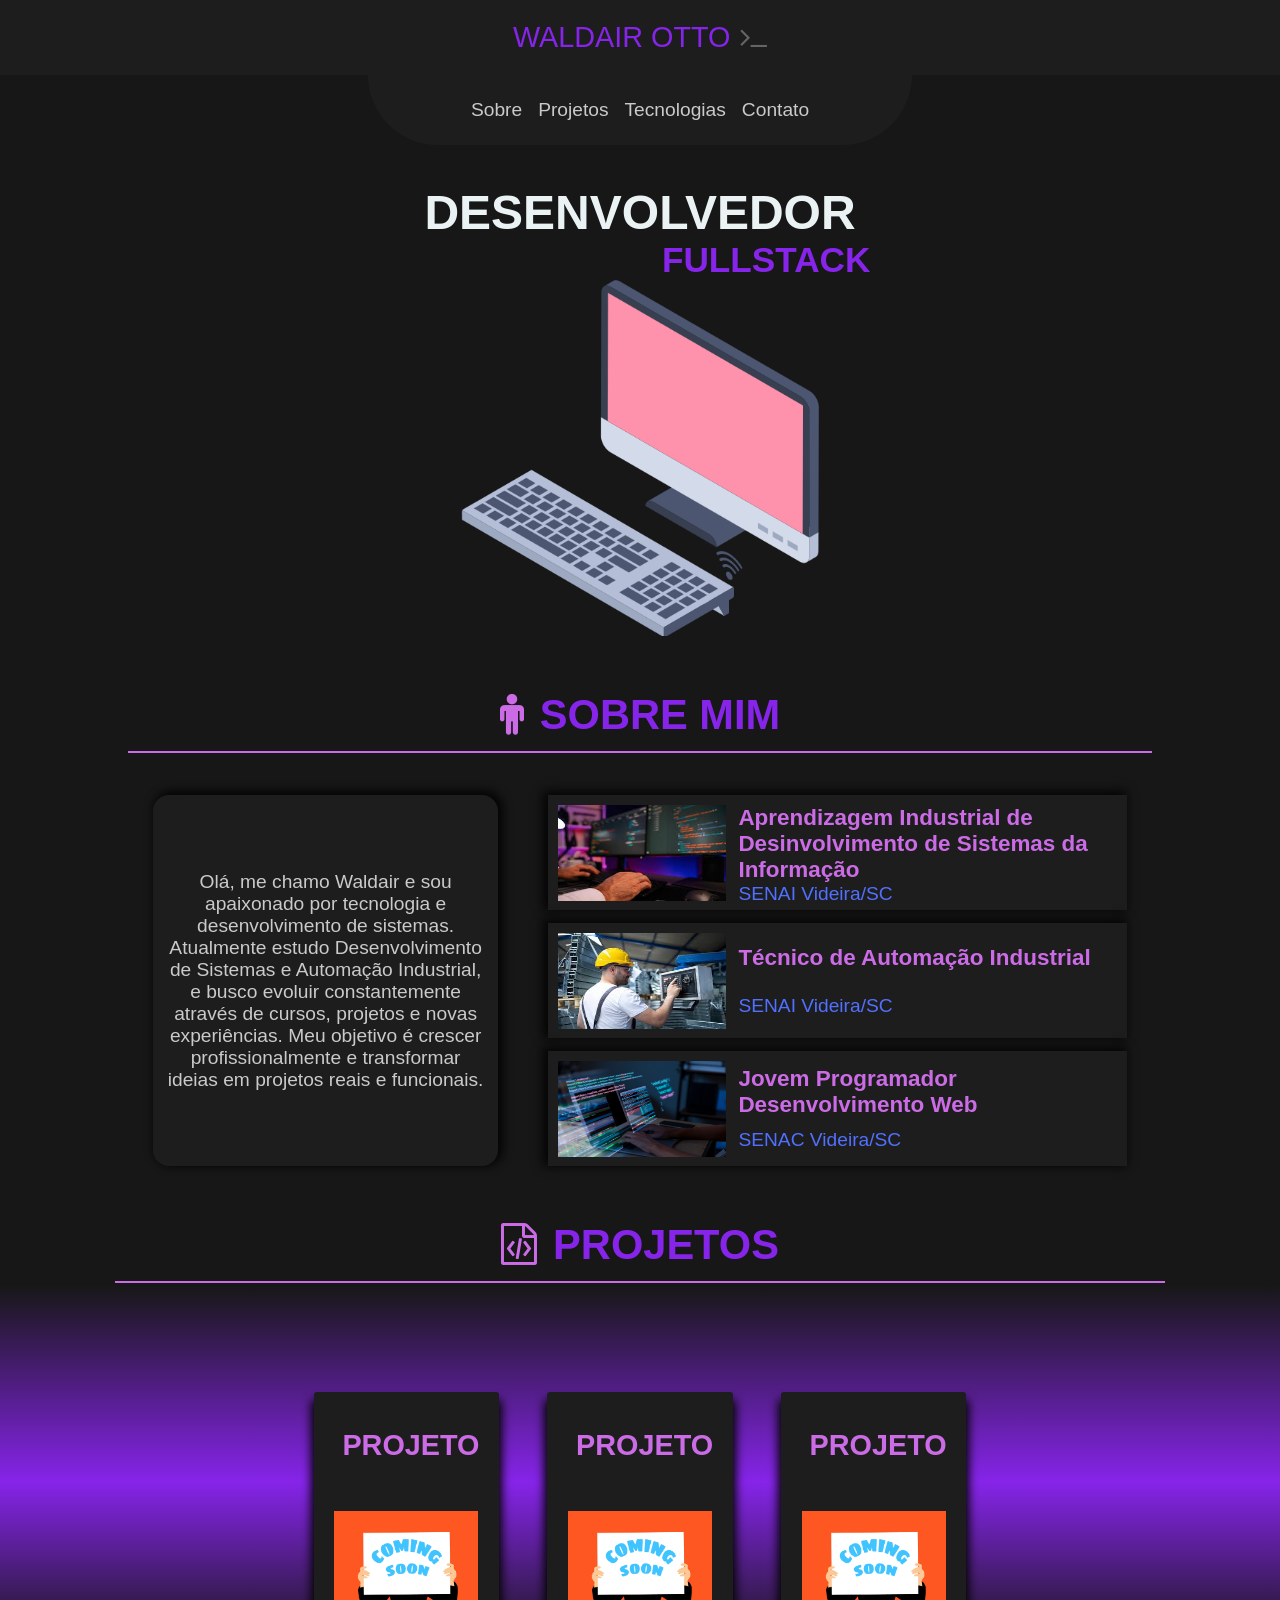
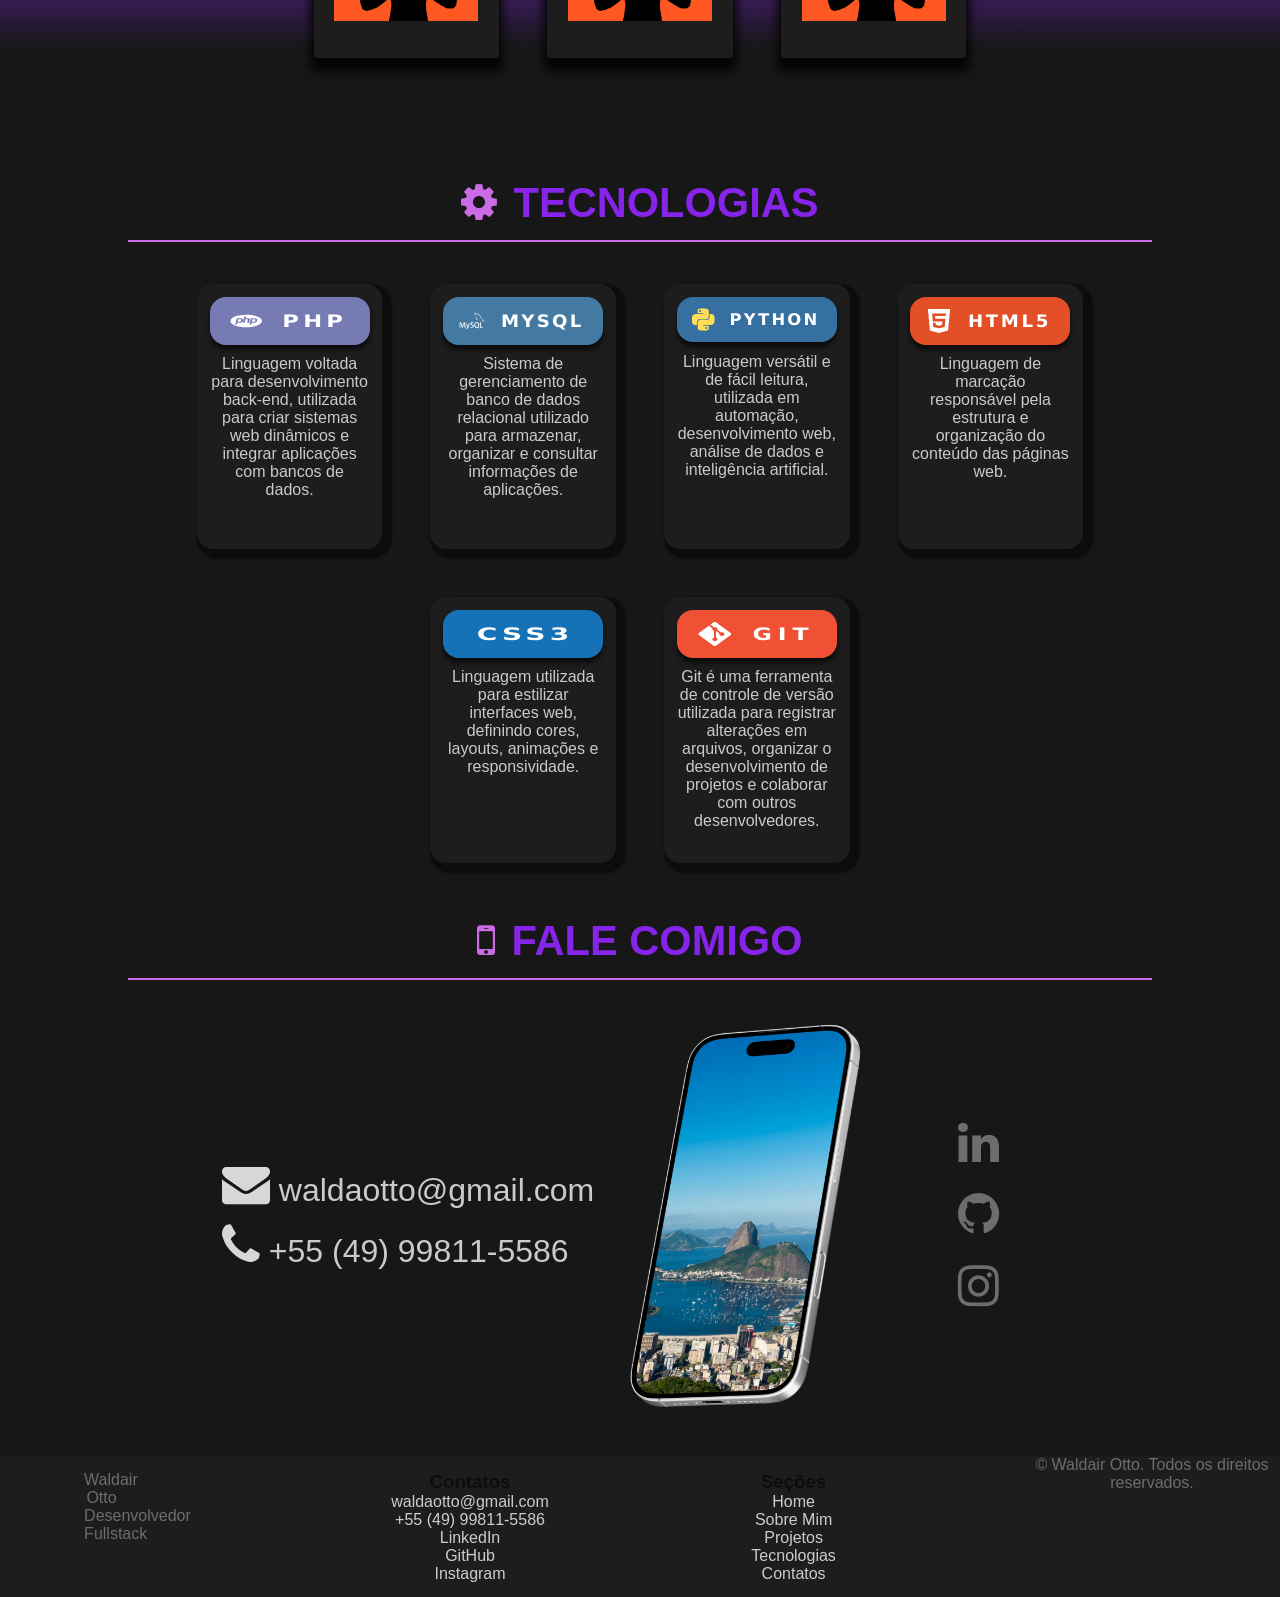
==== commit 313d8be7: "Responsividade para Navegação" ====
--- a/index.html
+++ b/index.html
@@ -5,19 +5,21 @@
     <meta name="viewport" content="width=device-width, initial-scale=1.0">
     <link rel="stylesheet" href="assets/font-awesome/font-awesome/css/font-awesome.min.css">
     <link rel="stylesheet" href="style.css">
+    <script src="script.js" defer></script>
 
     <title>Waldair Otto</title>
 </head>
 <body>
     <header class="header">
         <a class="logo">WALDAIR OTTO <i class="fa fa-terminal" aria-hidden="true"></i></a>
-        <nav class="nav">
+        <button class="menu-hamburguer" onclick="nav()"><i class="fa fa-bars" aria-hidden="true"></i></button>
+    </header>
+    <nav class="nav" id="nav">
             <a href="#aboutme">Sobre</a>
             <a href="#projetos">Projetos</a>
             <a href="#tecnology">Tecnologias</a>
             <a href="#contato">Contato</a>
         </nav>
-    </header>
 
     <main>
 
--- a/style.css
+++ b/style.css
@@ -31,6 +31,7 @@
     background: var(--background);
     height: 100hv;
     font-family: sans-serif,arial;
+    height: 100vh;
 }
 
 .title {
@@ -51,6 +52,7 @@
 }
 
 .header {
+
     background: var(--item);
     width: 100%;
     
@@ -63,11 +65,17 @@
 }
 
 .nav {
+
     display: flex;
     max-width: 700px;
     width: 40%;
     justify-content: center;
     flex-wrap: wrap;
+    margin: auto;
+    padding: 1rem;
+    background: var(--item);
+    border-bottom-left-radius: 200px;
+    border-bottom-right-radius: 200px;
 }
 
 .nav a {
@@ -76,12 +84,13 @@
     font-size: clamp(.3rem,4vw,1.2rem);
     padding: .5rem;
     box-sizing: border-box;
-    transition: color 0.3s ease
+    transition: transform 0.3s ease
 }
 
 .nav a:hover {
     color: #5170ff;
     border-bottom: 1px solid #cacaca;
+    transform:translateY(-4px)
 }
 
 .logo{
@@ -166,14 +175,19 @@
     font-size: var(--tamTexto);
     text-align: center;
     padding: var(--padding);
+    
+    align-items: center;
+    display: flex;
+
 
 
     background: var(--item);
     border-radius: 1rem;
     box-shadow: 3px -2px 10px 2px #040404;
 
-    transition: background 0.3s ease
-}
+    transition: background 0.3s ease;   
+}
+
 
 .aboutme .card-curso {
     max-width: 35rem;
@@ -236,9 +250,10 @@
     width: 80%;
 }
 .projects {
-    max-width: 1800px;
+    max-width: 3000px;
     width: 100%;
     margin: 0px;
+    background-size: cover;
     background: #171717;
     background: linear-gradient(180deg, rgba(23, 23, 23, 1) 15%, rgba(134, 36, 233, 1) 53%, rgba(23, 23, 23, 1) 85%);
 
@@ -423,6 +438,10 @@
     box-sizing: border-box;
 }
 
+.contact .flex a i {
+    font-size: 3rem;
+}
+
 #linkedin:hover{
     color: #5170ff;
 }
@@ -461,7 +480,7 @@
 
 .footer .flex a {
     text-decoration: none;
-    color: rgb(58, 58, 58);
+    color: rgb(204, 204, 204);
 }
 
 .footer .flex a:hover {
@@ -479,3 +498,49 @@
     max-width: 20%;
 }
 
+
+.menu-hamburguer {
+    all: unset;
+    color: #cacaca;
+    font-size: 2rem;
+    display: none;
+}
+
+@media (max-width:950px){
+
+    .nav {
+        all: unset;
+
+        display: flex;
+        margin-left: auto;
+        flex-direction: column;
+        
+        
+        background: #080808d2;
+        min-width: 60vw;
+        position:fixed;
+        left: 100vw;
+        min-height: 100vh;
+
+        transition: left 0.4 ease;
+
+        padding: var(--padding);
+
+        z-index: 1000000000;
+    }
+
+    .nav.open {
+        left: 40vw;
+    }
+
+    .nav a:hover {
+        background: #252525;
+    }
+
+    .menu-hamburguer {
+        display: block;
+        cursor:pointer;
+    }
+
+
+}
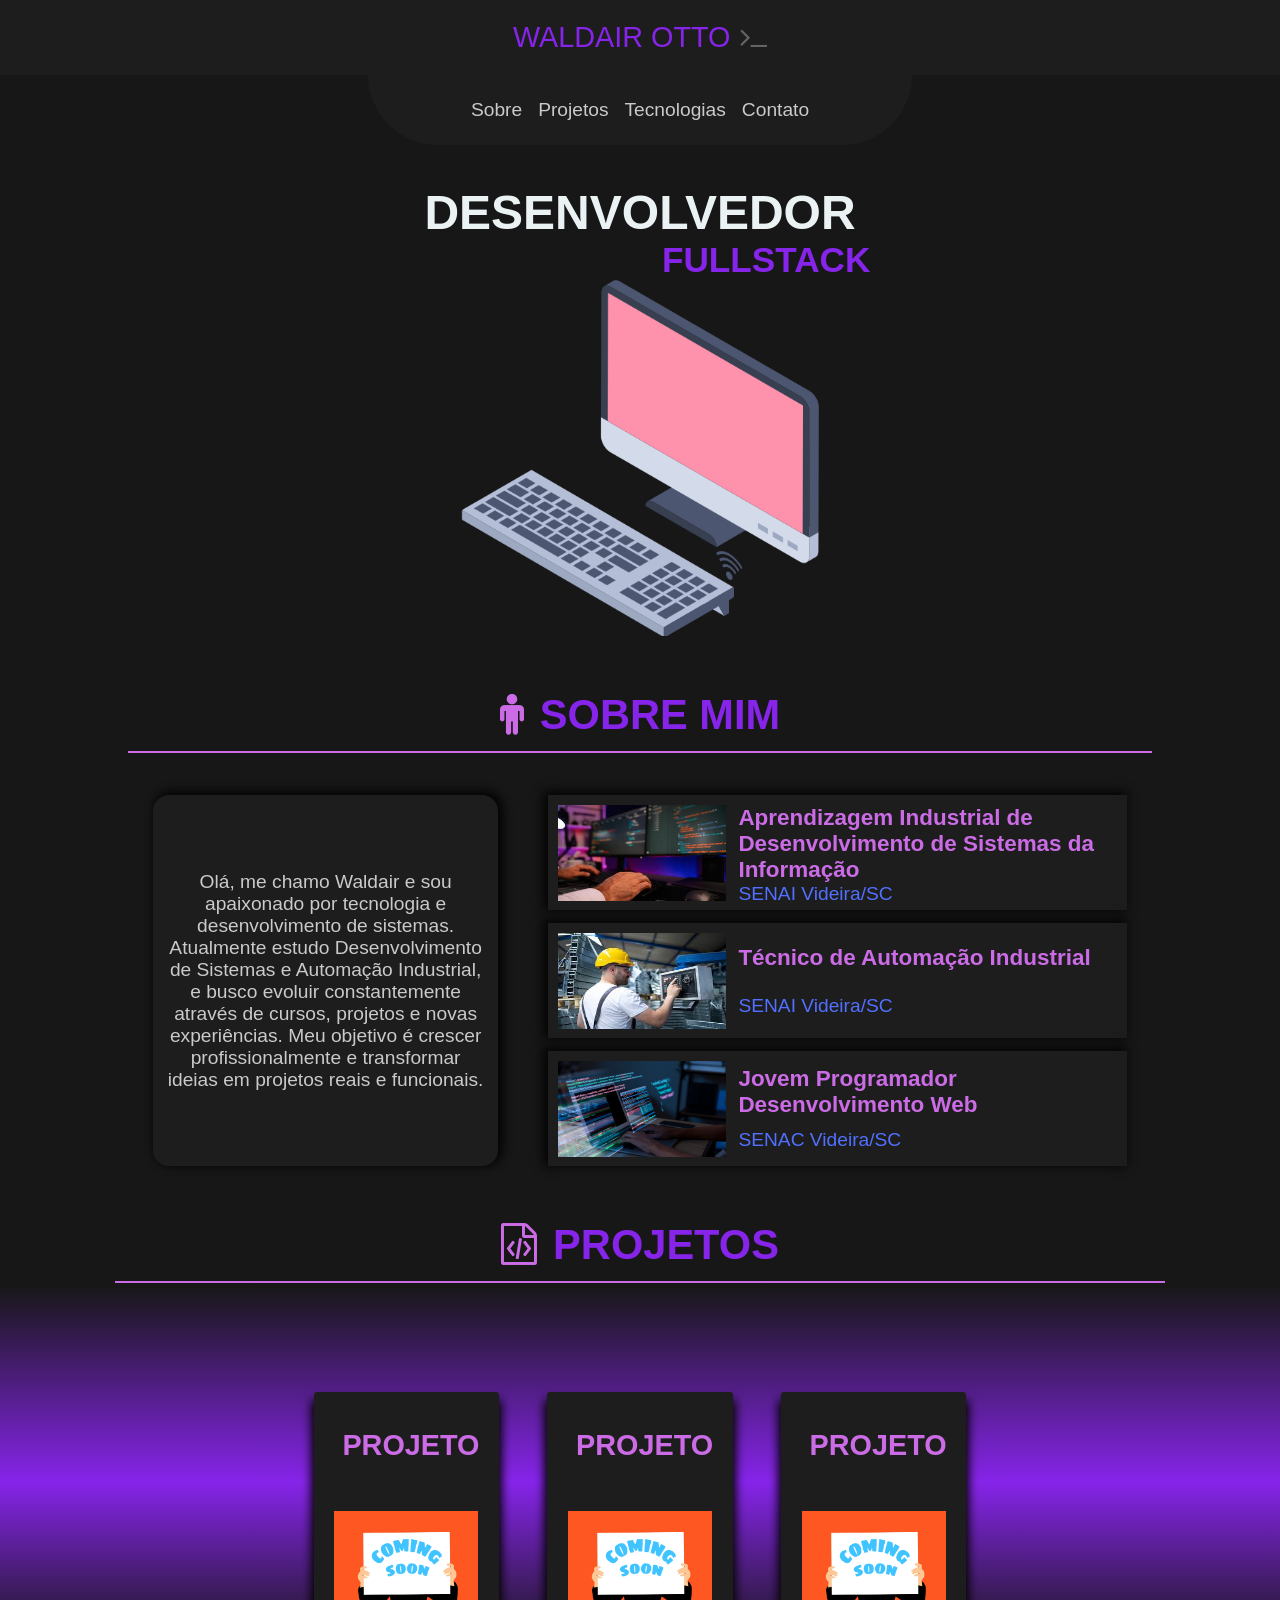
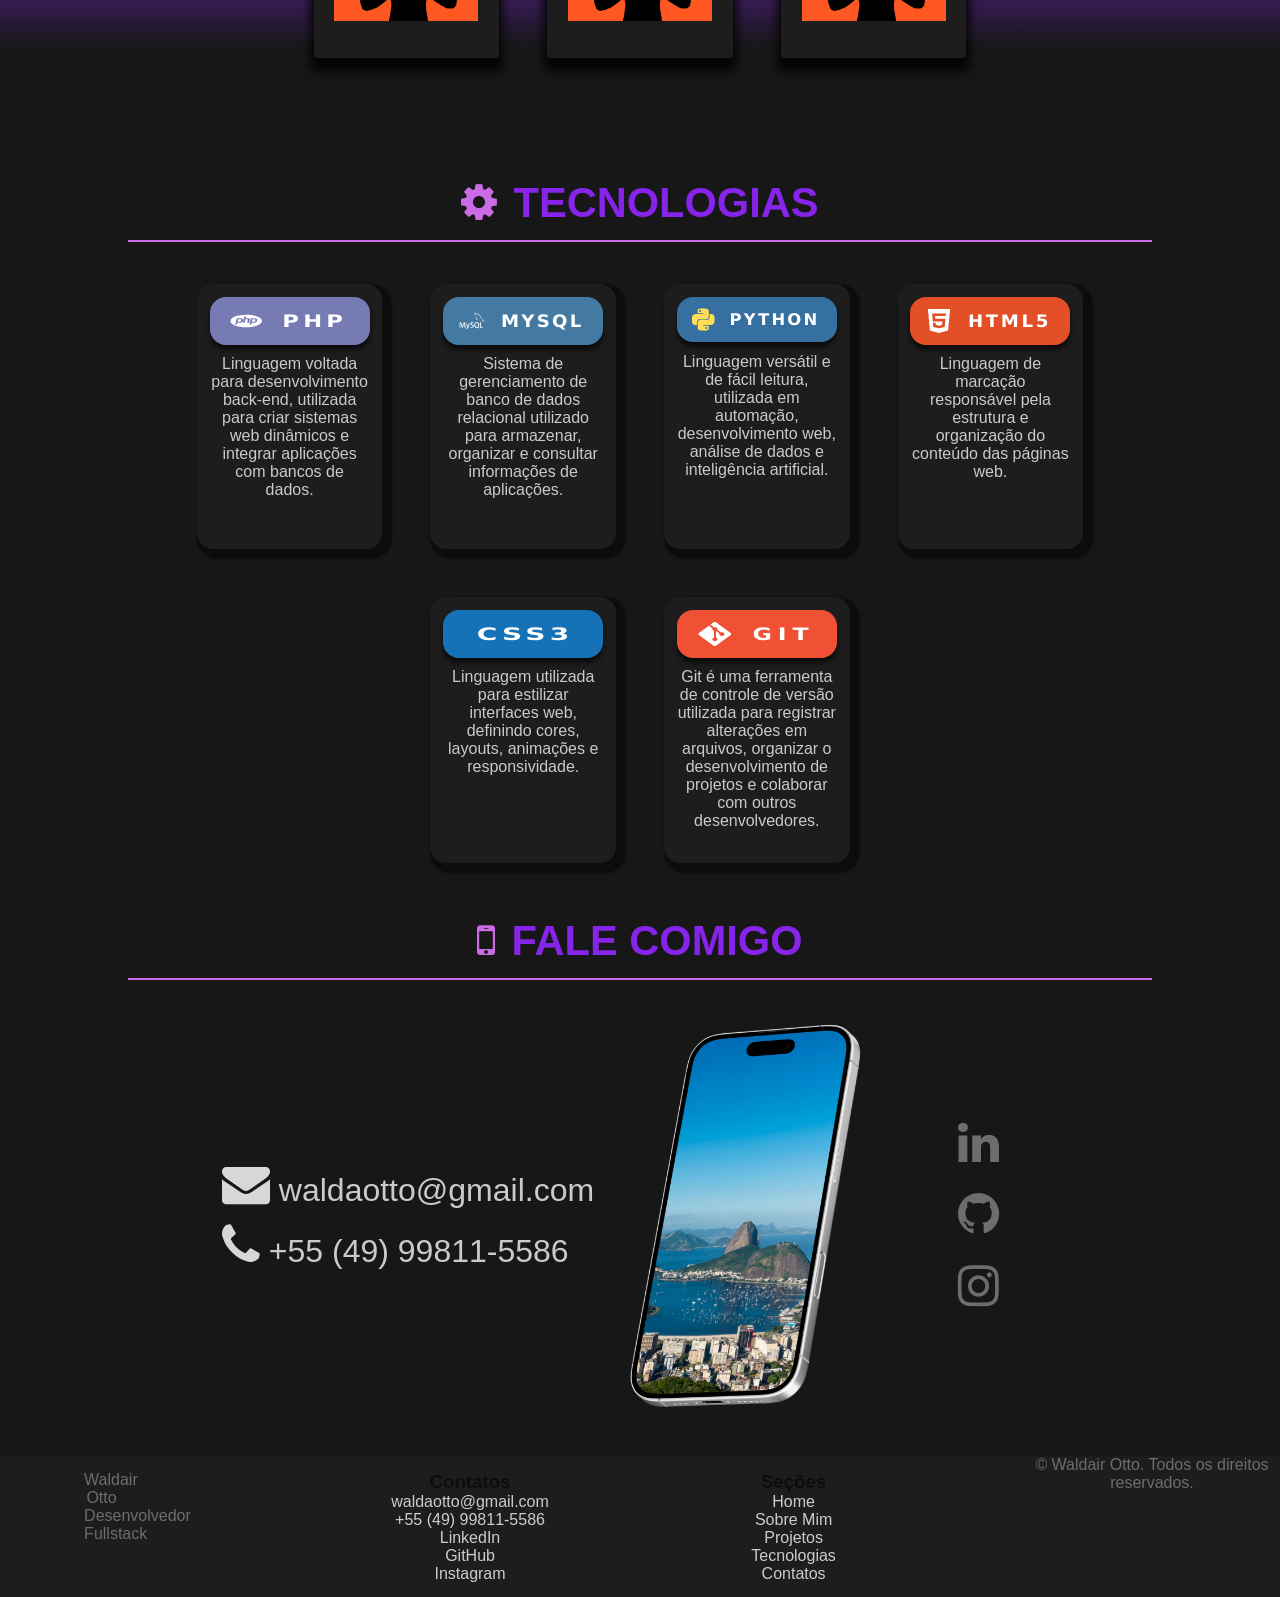
==== commit d7519e4b: "Menu responsivo" ====
--- a/index.html
+++ b/index.html
@@ -10,9 +10,9 @@
     <title>Waldair Otto</title>
 </head>
 <body>
-    <header class="header">
+    <header class="header"id="header">
         <a class="logo">WALDAIR OTTO <i class="fa fa-terminal" aria-hidden="true"></i></a>
-        <button class="menu-hamburguer" onclick="nav()"><i class="fa fa-bars" aria-hidden="true"></i></button>
+        <button class="menu-hamburguer" onclick="nav()" id="btn-menu"><i class="fa fa-bars" aria-hidden="true"></i></button>
     </header>
     <nav class="nav" id="nav">
             <a href="#aboutme">Sobre</a>
@@ -58,7 +58,7 @@
                         <div class="flex">
                            
                             <h3>
-                                Aprendizagem Industrial de Desinvolvimento de Sistemas da Informação
+                                Aprendizagem Industrial de Desenvolvimento de Sistemas da Informação
                             </h3>
                             <p>
                                 SENAI Videira/SC
--- a/style.css
+++ b/style.css
@@ -512,6 +512,7 @@
         all: unset;
 
         display: flex;
+        flex-wrap: nowrap;
         margin-left: auto;
         flex-direction: column;
         
@@ -525,12 +526,21 @@
         transition: left 0.4 ease;
 
         padding: var(--padding);
+        display: hidden;
 
         z-index: 1000000000;
     }
 
     .nav.open {
         left: 40vw;
+        display: flex;
+        top: 70px;
+    }
+
+    .header.open{
+        position: fixed;
+        z-index: 10000000000000000000;
+        top: 0;
     }
 
     .nav a:hover {
@@ -542,5 +552,111 @@
         cursor:pointer;
     }
 
-
-}
+    .aboutme .flex {
+        flex-direction: column;
+        gap: 1rem;
+    }
+
+    .aboutme .card-aboutme {
+        min-width: 80%;
+    }
+    .aboutme .flex .card-curso {
+        max-width: 20rem;
+        min-width: 10rem;
+        min-height: 5rem;
+    }
+
+    .aboutme .flex .card-curso .flex h3,p{
+        font-size: 1rem;
+    }
+
+
+    .aboutme .flex .flex {
+        flex-wrap: wrap;
+        flex-direction: row;
+        
+    }
+
+    
+
+
+   
+    .contact .flex div a {
+        font-size: 1.5rem;
+    
+    }
+    .contact .flex div i {
+        font-size: 1.5rem;
+    }
+
+    .contact .flex img {
+        max-width: 8rem;
+    }
+
+    .contact .flex:nth-child(n+3) i {
+        font-size: 3rem;
+    }
+}
+
+@media (max-width:450px){
+    .home h1 {
+        font-size: 2rem;
+    }
+
+    .aboutme .card-curso {
+        max-height: 4rem;
+    }
+    .aboutme .flex .card-curso .flex h3 {
+        font-size: .9rem;
+    }
+    .aboutme .flex .card-curso .flex p {
+        font-size: .9rem;
+    }
+
+    .tecnology .flex .card2 {
+        max-width: 6rem;
+        padding: var(--padding);
+        max-height: 5rem;
+        min-height: border;
+
+    }
+    .tecnology .flex .card2 p {
+        font-size: .85rem;
+        box-sizing: border-box;
+        padding: 0px;
+        margin: 0px;
+
+
+    }
+    .tecnology .flex {
+        gap: 1rem;
+    }
+
+
+    .contact .flex{
+        max-width: 100%;
+        flex-direction: column;
+    }
+
+    .contact .flex div a {
+        font-size: 1rem;
+    }
+
+    .contact .flex div:nth-child(n+2){
+        flex-direction: row;
+    }
+    
+    .contact .flex img {
+        max-width: 5rem;
+    }
+
+
+    .footer .flex{
+      display: flex;
+      flex-wrap: wrap;
+      justify-content: center;
+    }
+
+   
+
+}
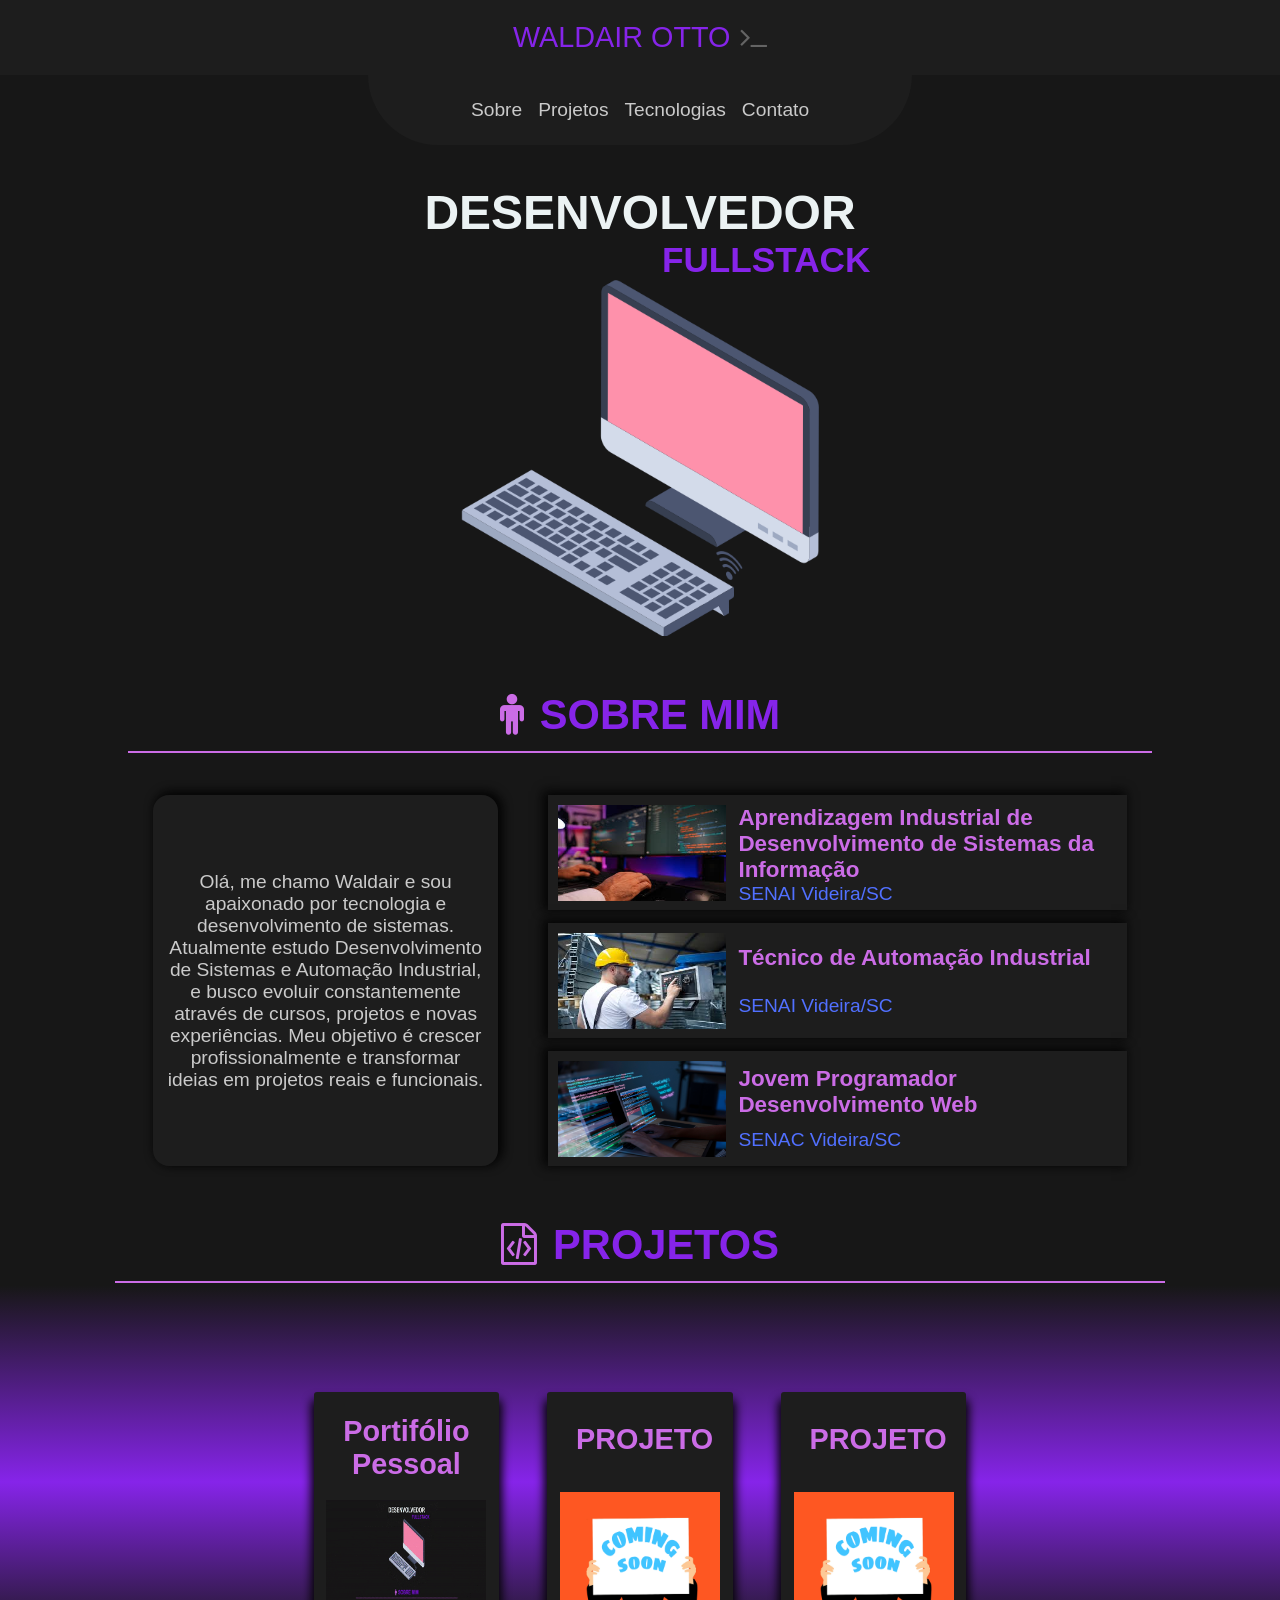
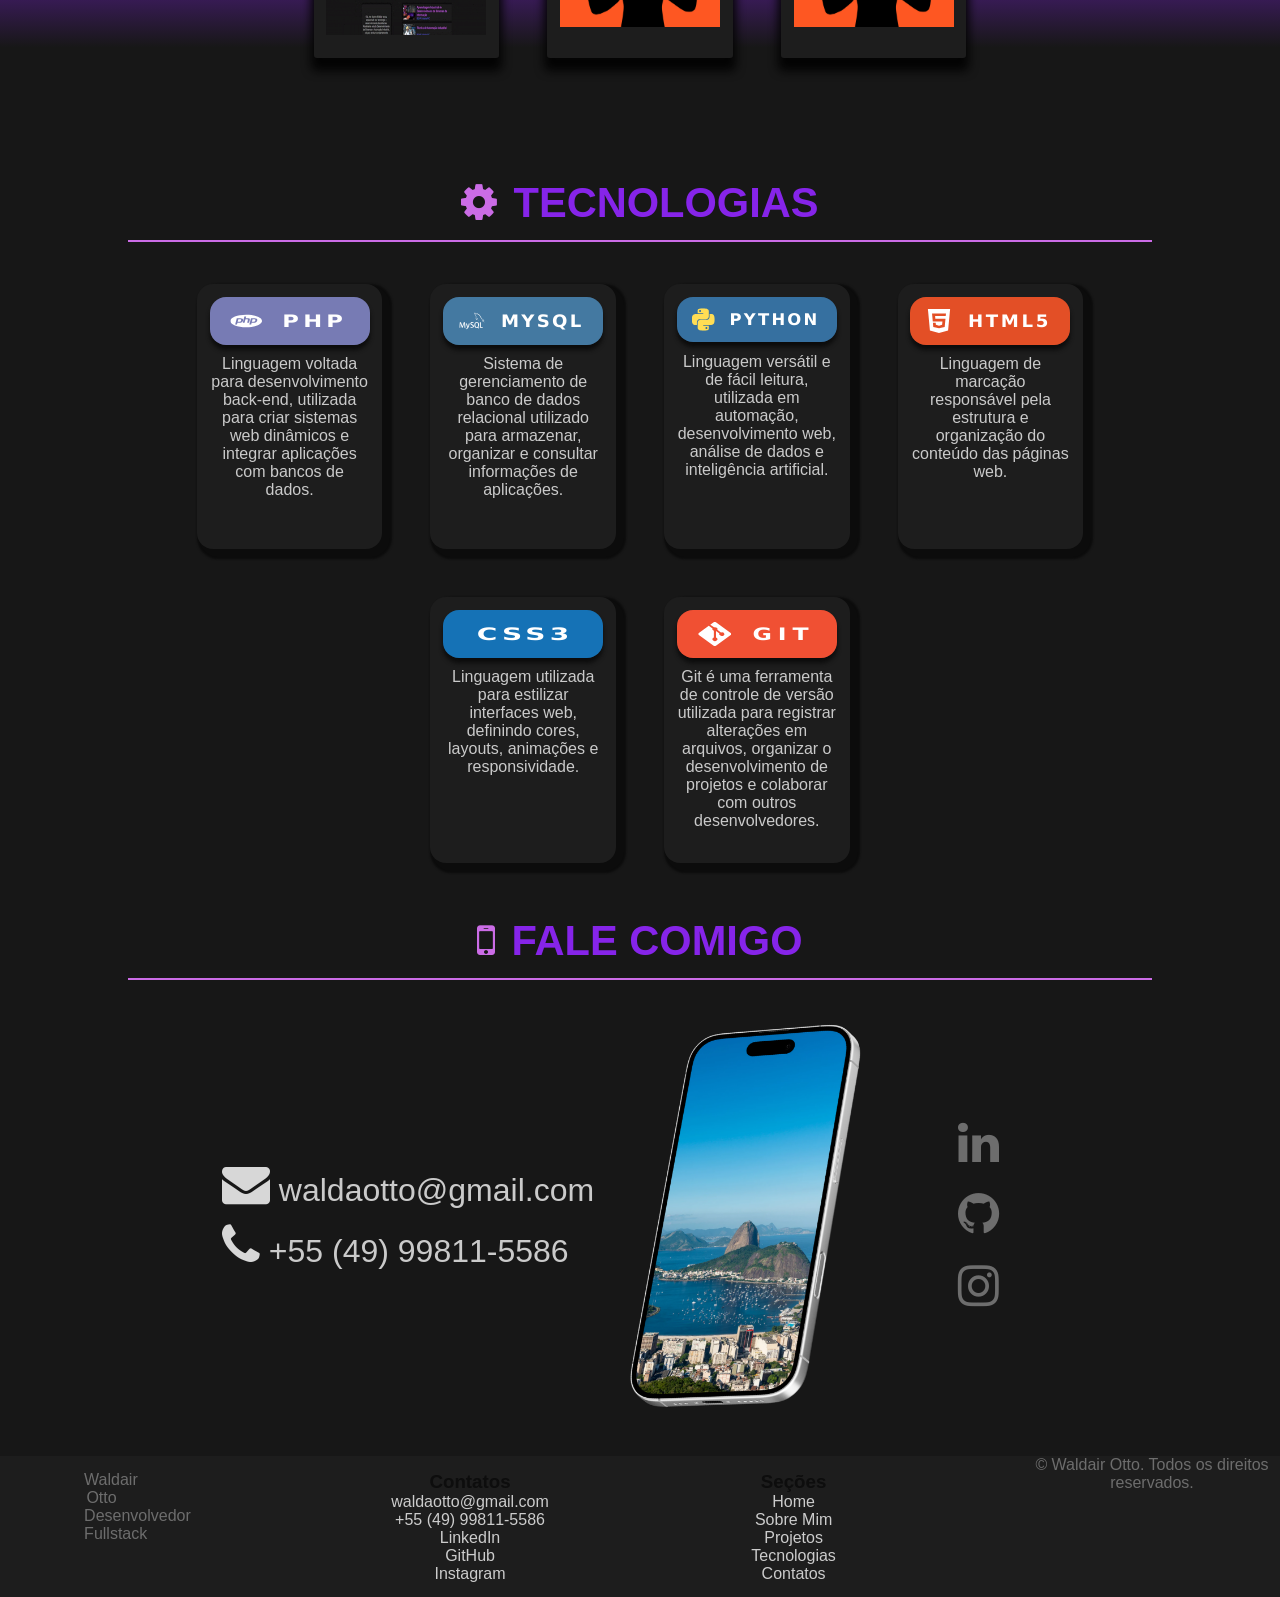
==== commit 67a44985: "Proejto 1" ====
--- a/index.html
+++ b/index.html
@@ -103,11 +103,11 @@
             </h1>
             <div class="projetos">
                 <div class="flex">
-                    <div class="card">
+                    <div class="card" onclick="portifolioWeb()">
                         <h2>
-                            PROJETO
+                            Portifólio Pessoal
                         </h2>
-                        <img src="assets/img/projeto1.png" alt="Coming Soon">
+                        <img src="assets/img/projetoPortifolio.gif" alt="Portifolio">
                         
                     </div>
 
--- a/style.css
+++ b/style.css
@@ -283,13 +283,14 @@
     border-radius: 3px;
     box-shadow: 0px 10px 10px 3px  #040404;
     transition: transform 0.3s ease;
-
+    cursor: pointer;
     
 }
 
 .card img {
-    max-width: 90%;
-    margin: auto;
+    max-width: 100%;
+    margin: auto;
+    height: 15vh;
 }
 
 .card h2 {
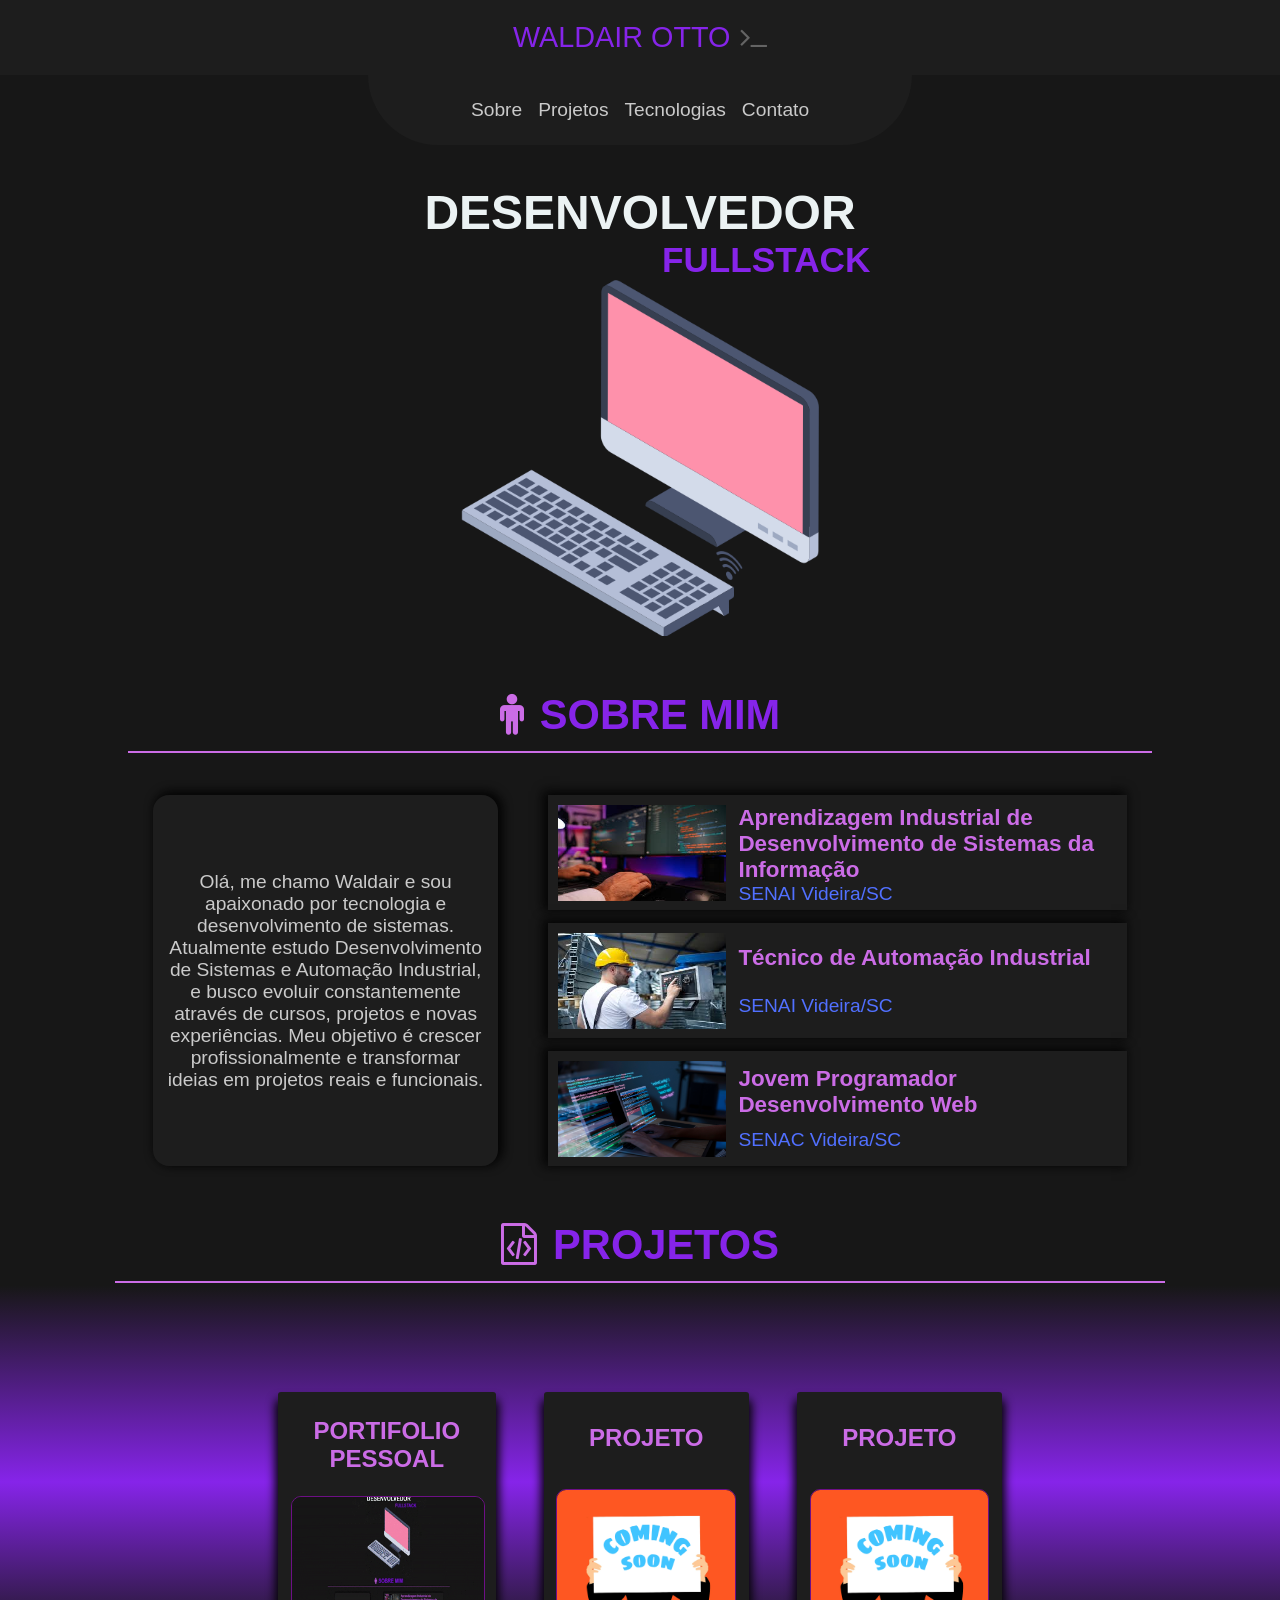
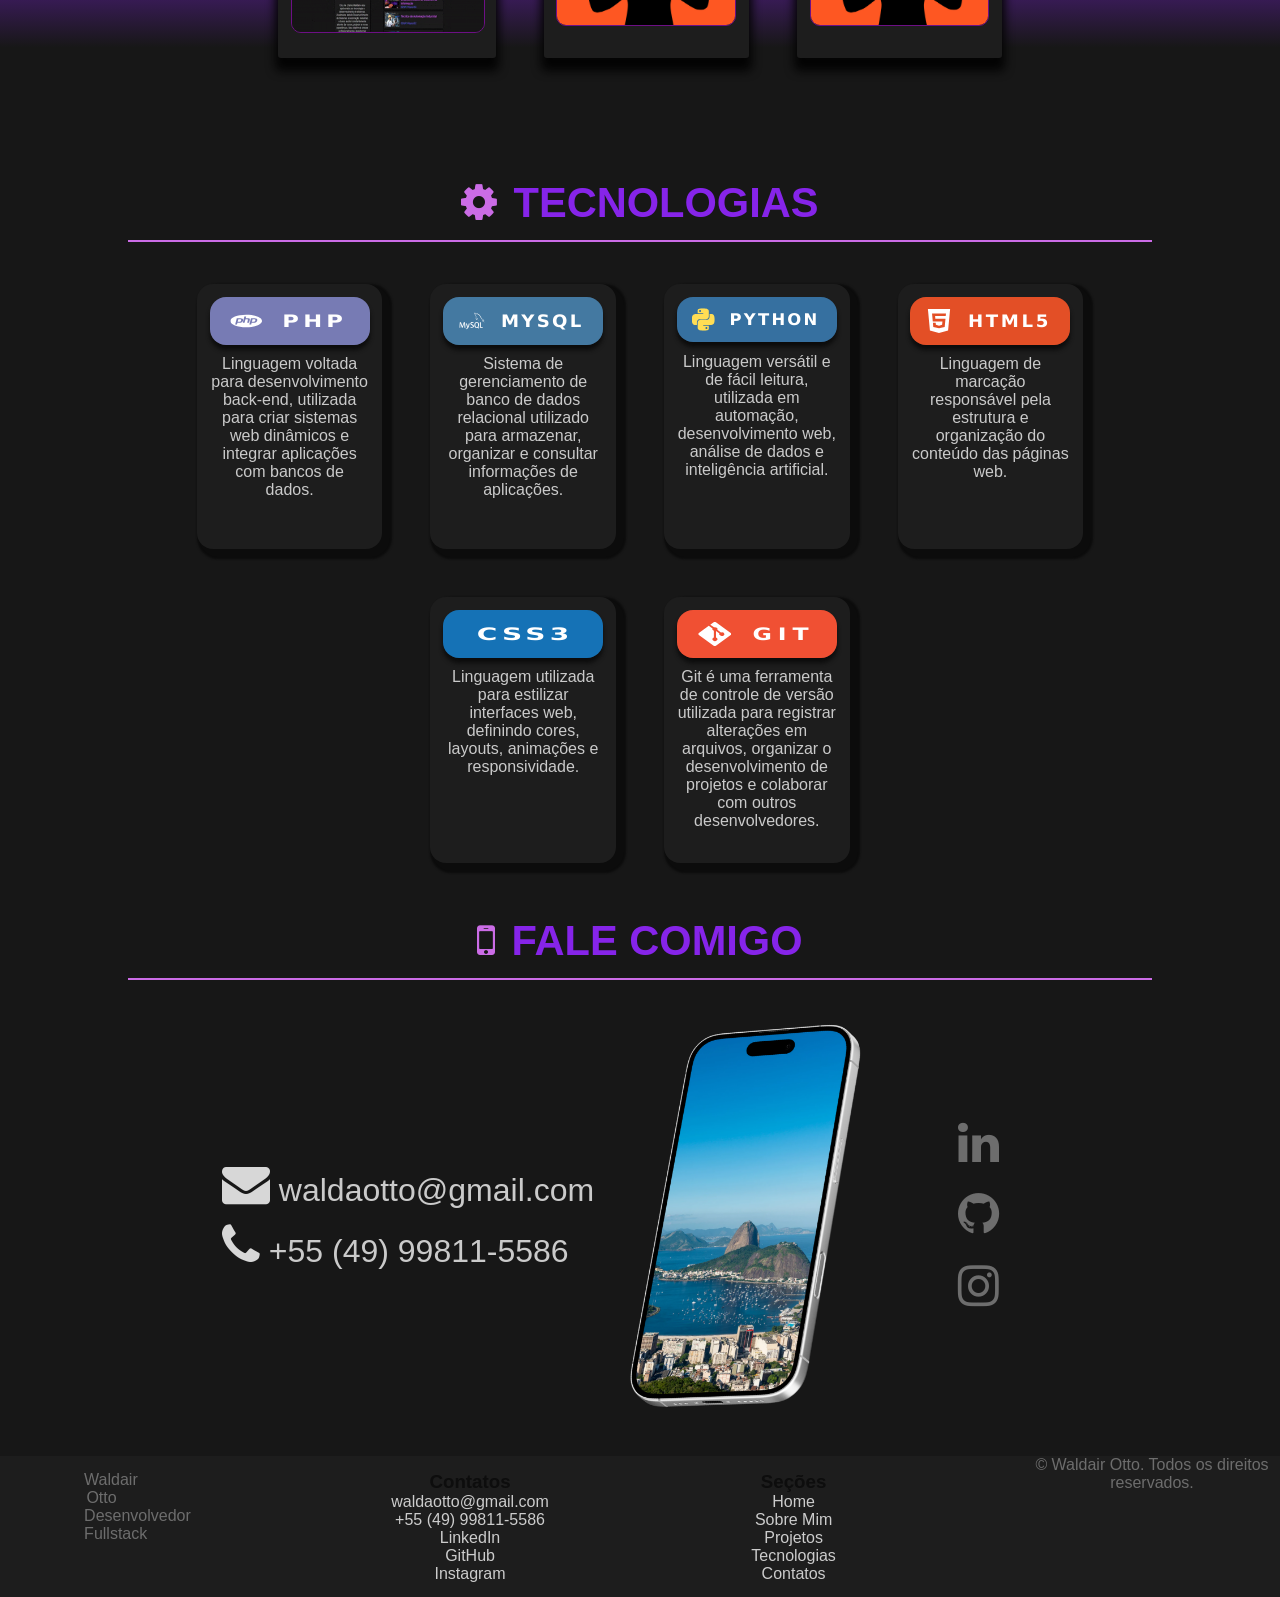
==== commit e4d529b6: "Arrumando cards proejtos" ====
--- a/index.html
+++ b/index.html
@@ -105,7 +105,7 @@
                 <div class="flex">
                     <div class="card" onclick="portifolioWeb()">
                         <h2>
-                            Portifólio Pessoal
+                            PORTIFOLIO PESSOAL
                         </h2>
                         <img src="assets/img/projetoPortifolio.gif" alt="Portifolio">
                         
--- a/style.css
+++ b/style.css
@@ -269,7 +269,7 @@
 }
 .card {
     background: var(--item);
-    max-width: 10rem;
+    max-width: 12rem;
     min-width: 6rem;
     max-height: 20rem;
     min-height: 15rem;
@@ -291,11 +291,16 @@
     max-width: 100%;
     margin: auto;
     height: 15vh;
+    border-radius: 10px;
+    border: 1px solid #6d0f85;
 }
 
 .card h2 {
     color: var(--textoDestaque);
-    font-size: 1.8rem;
+    font-size: 1.5rem;
+    text-align: center;
+    margin: auto;
+
 }
 
 .card:hover {
